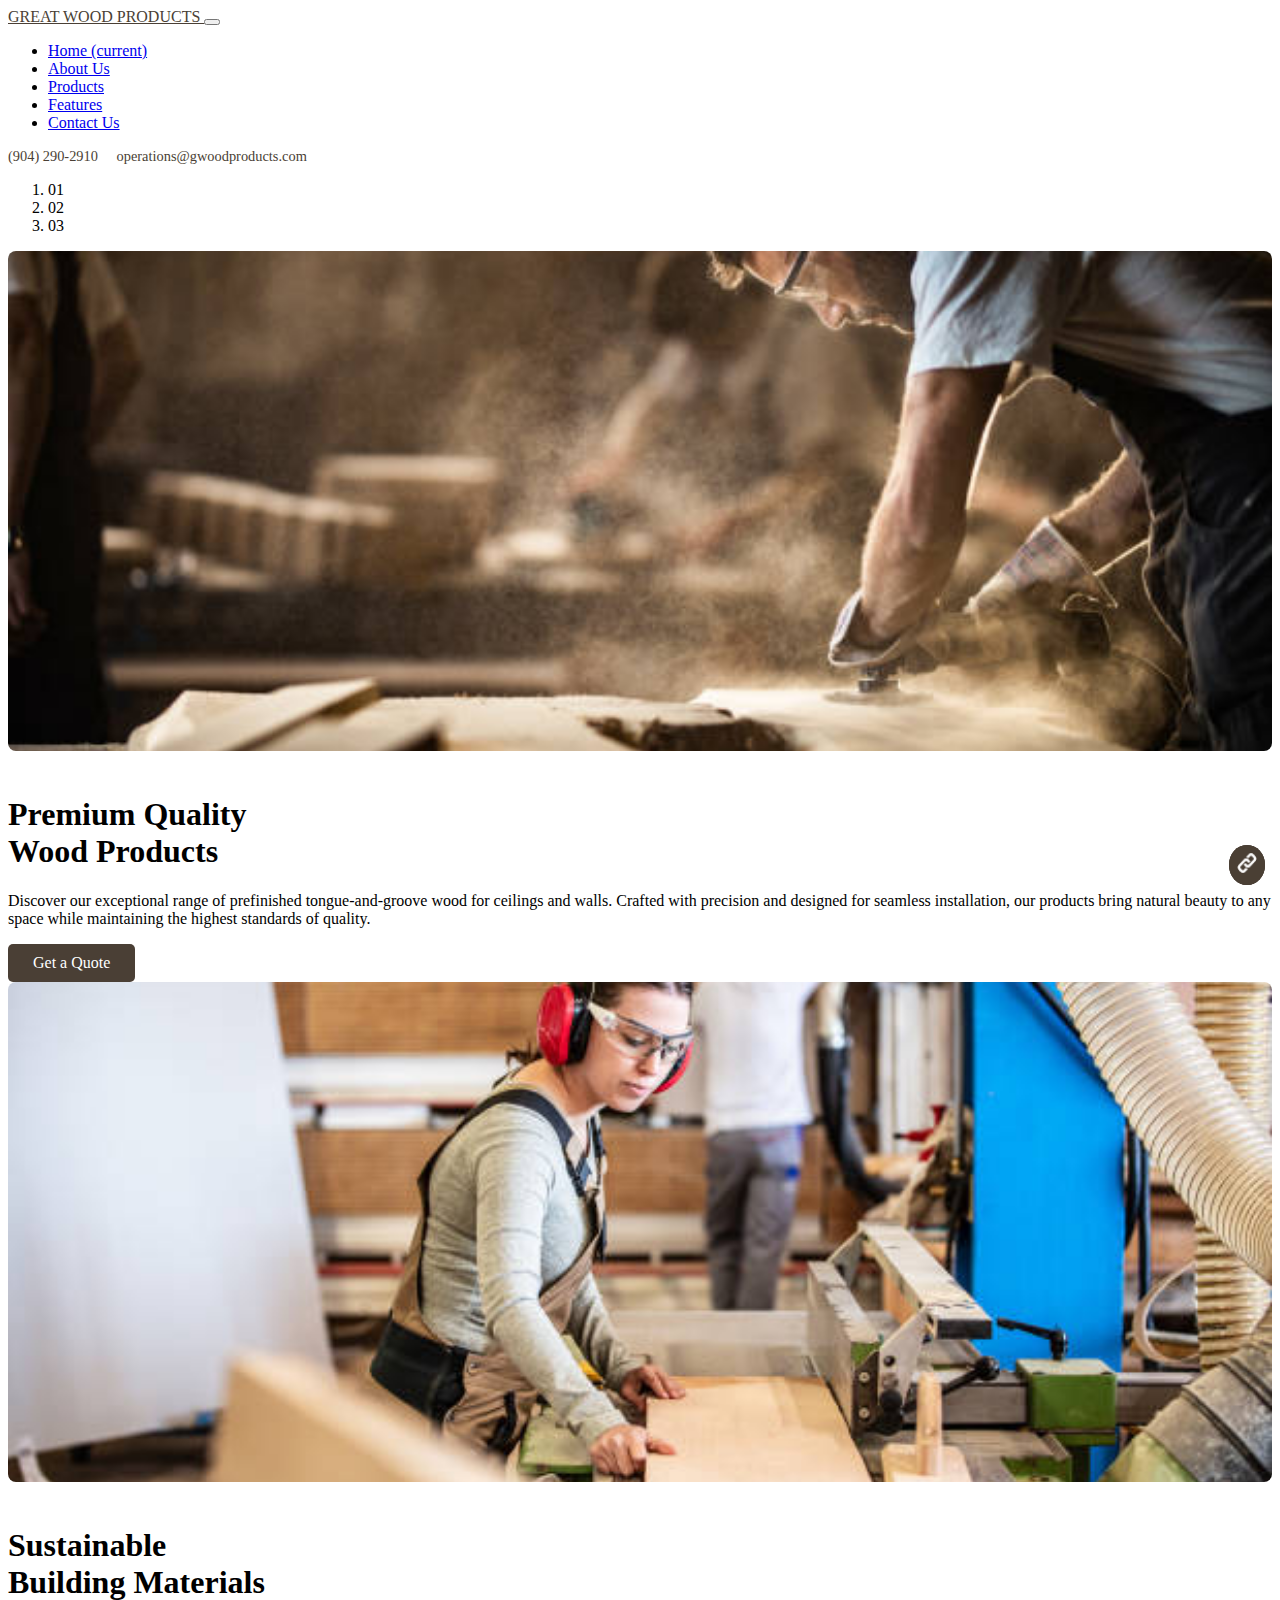
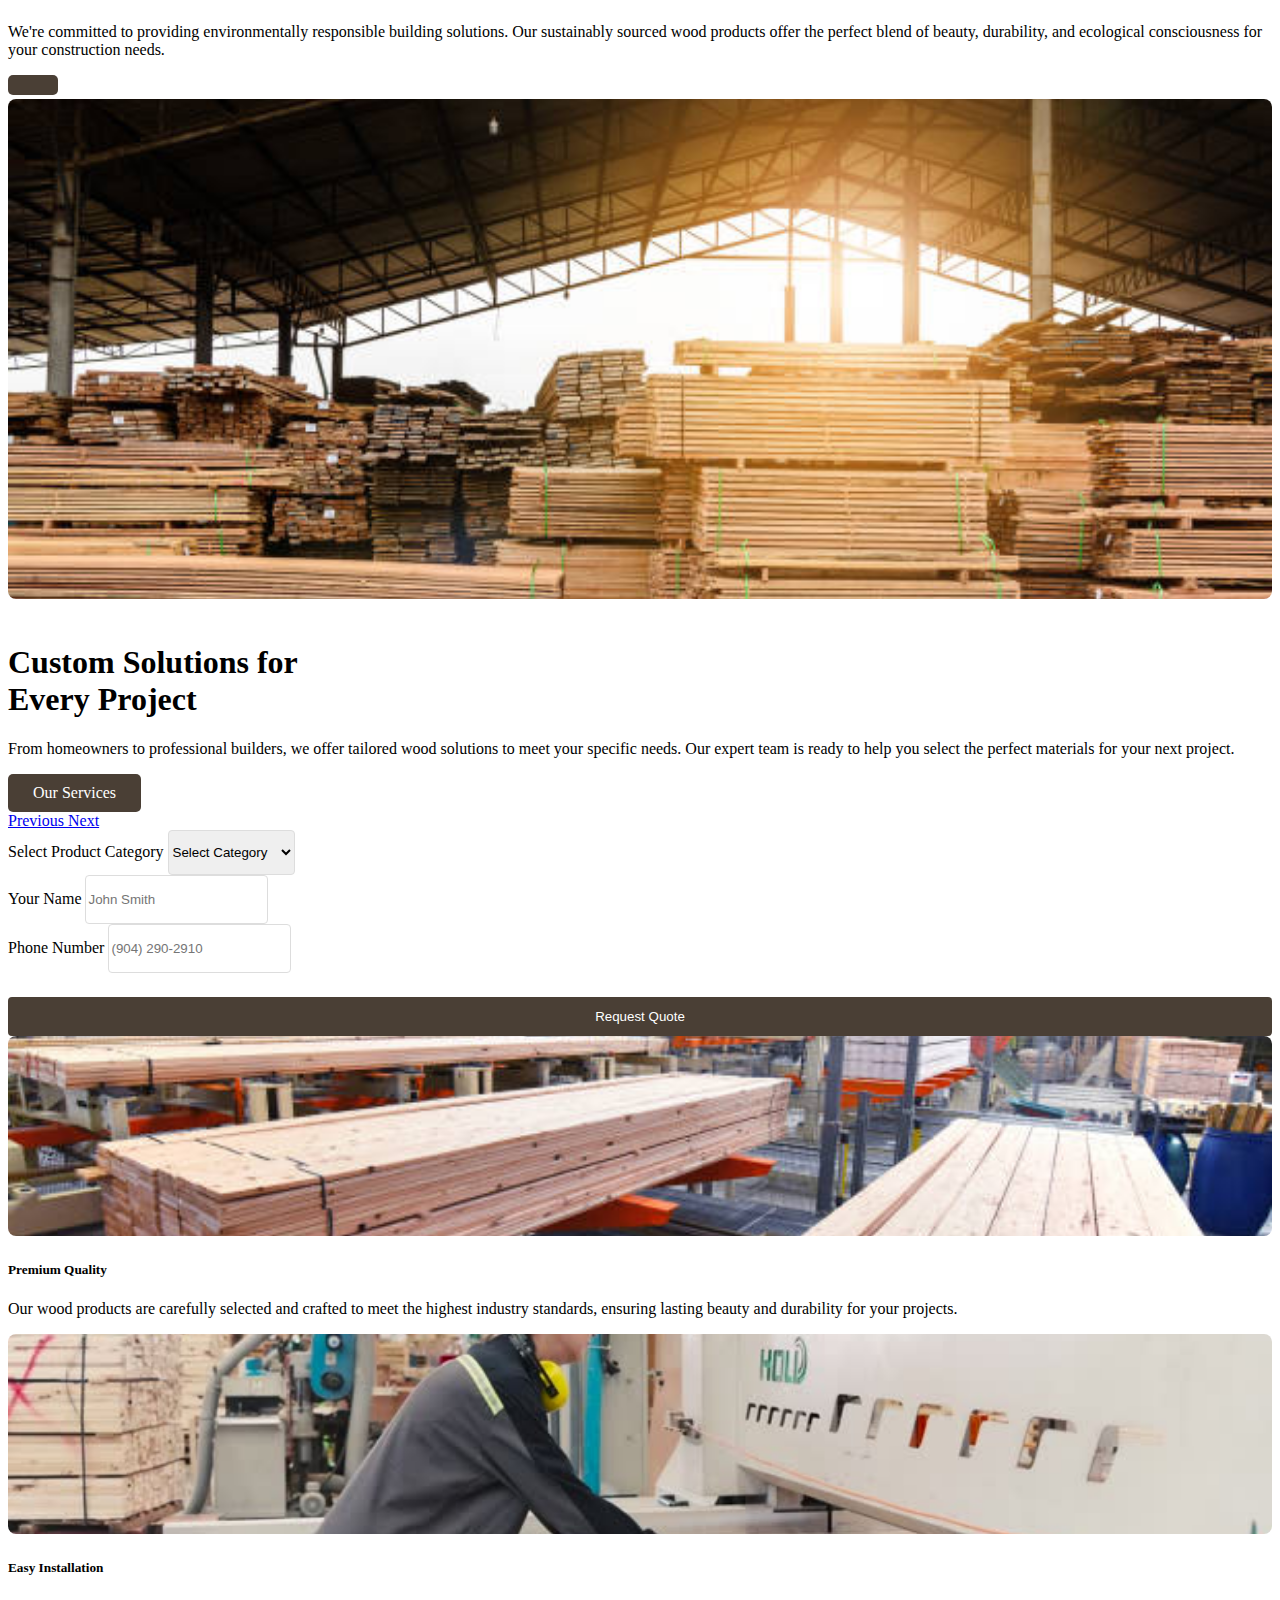
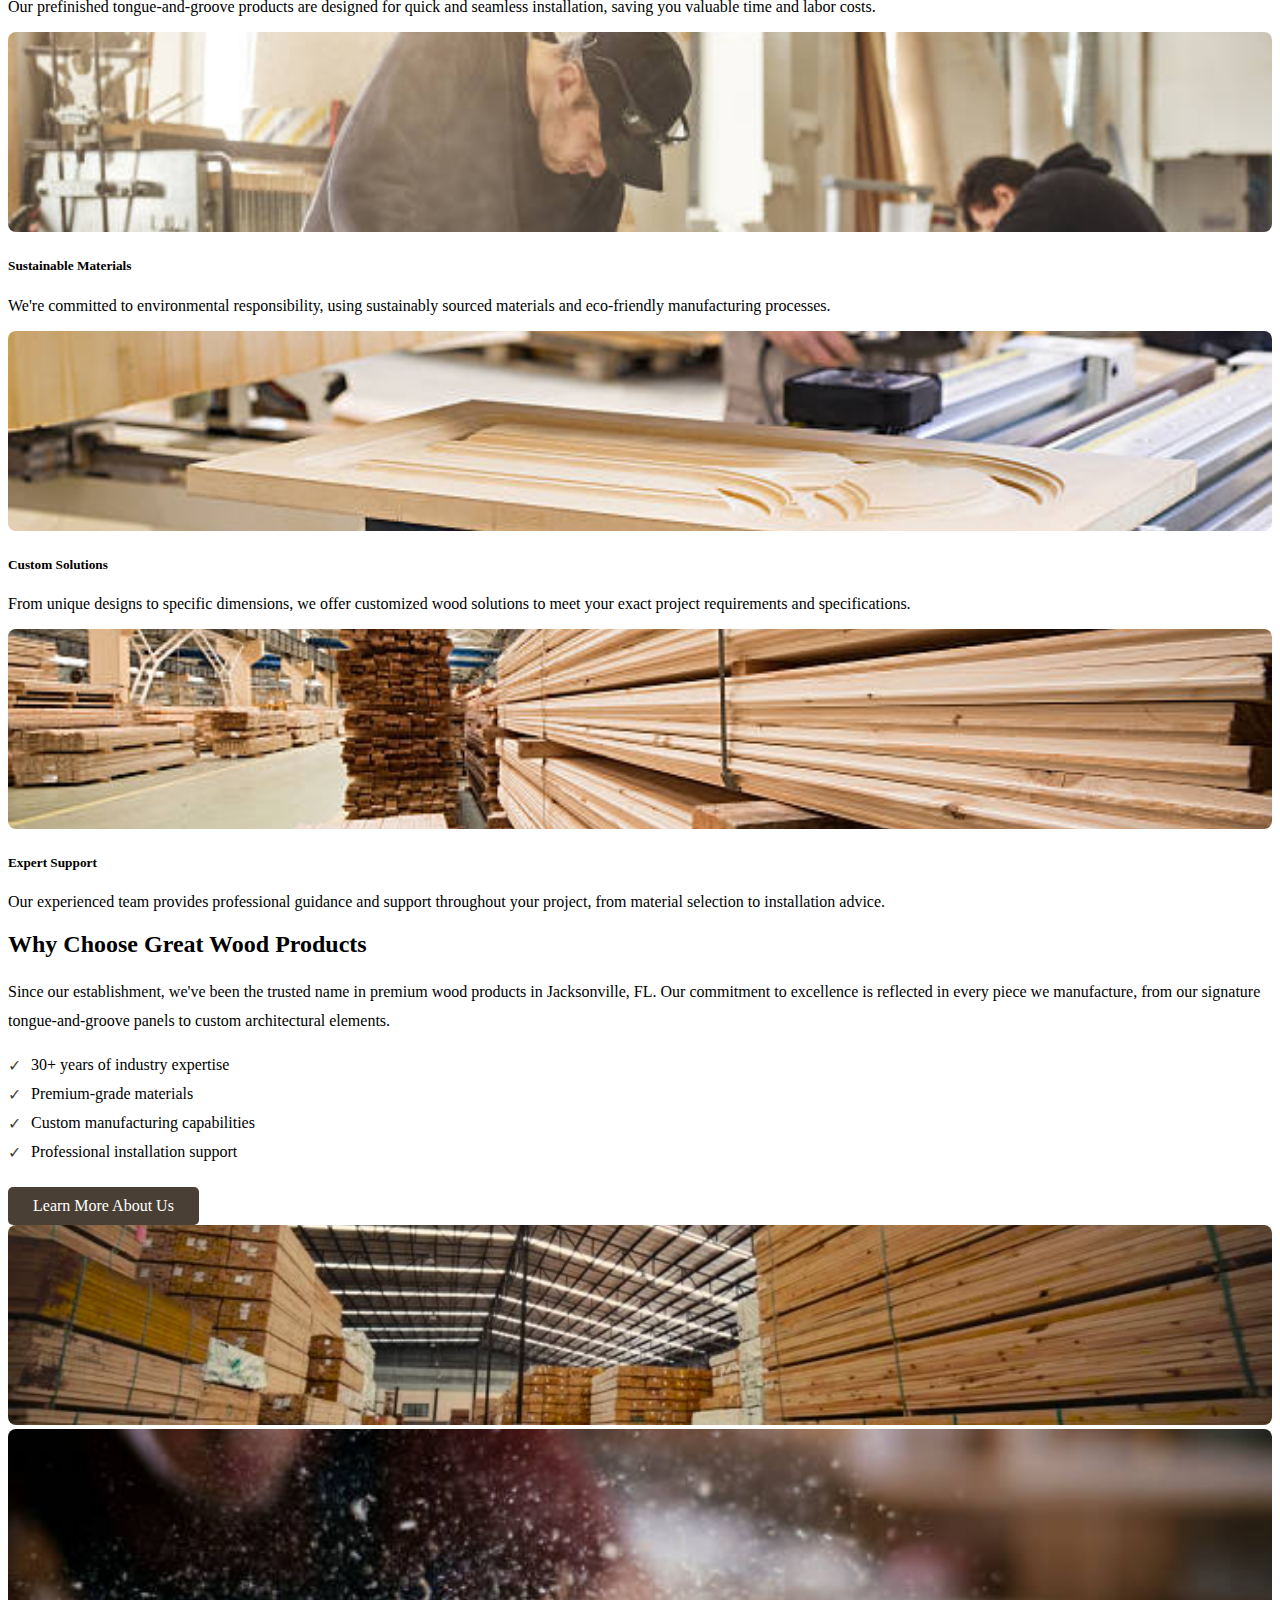
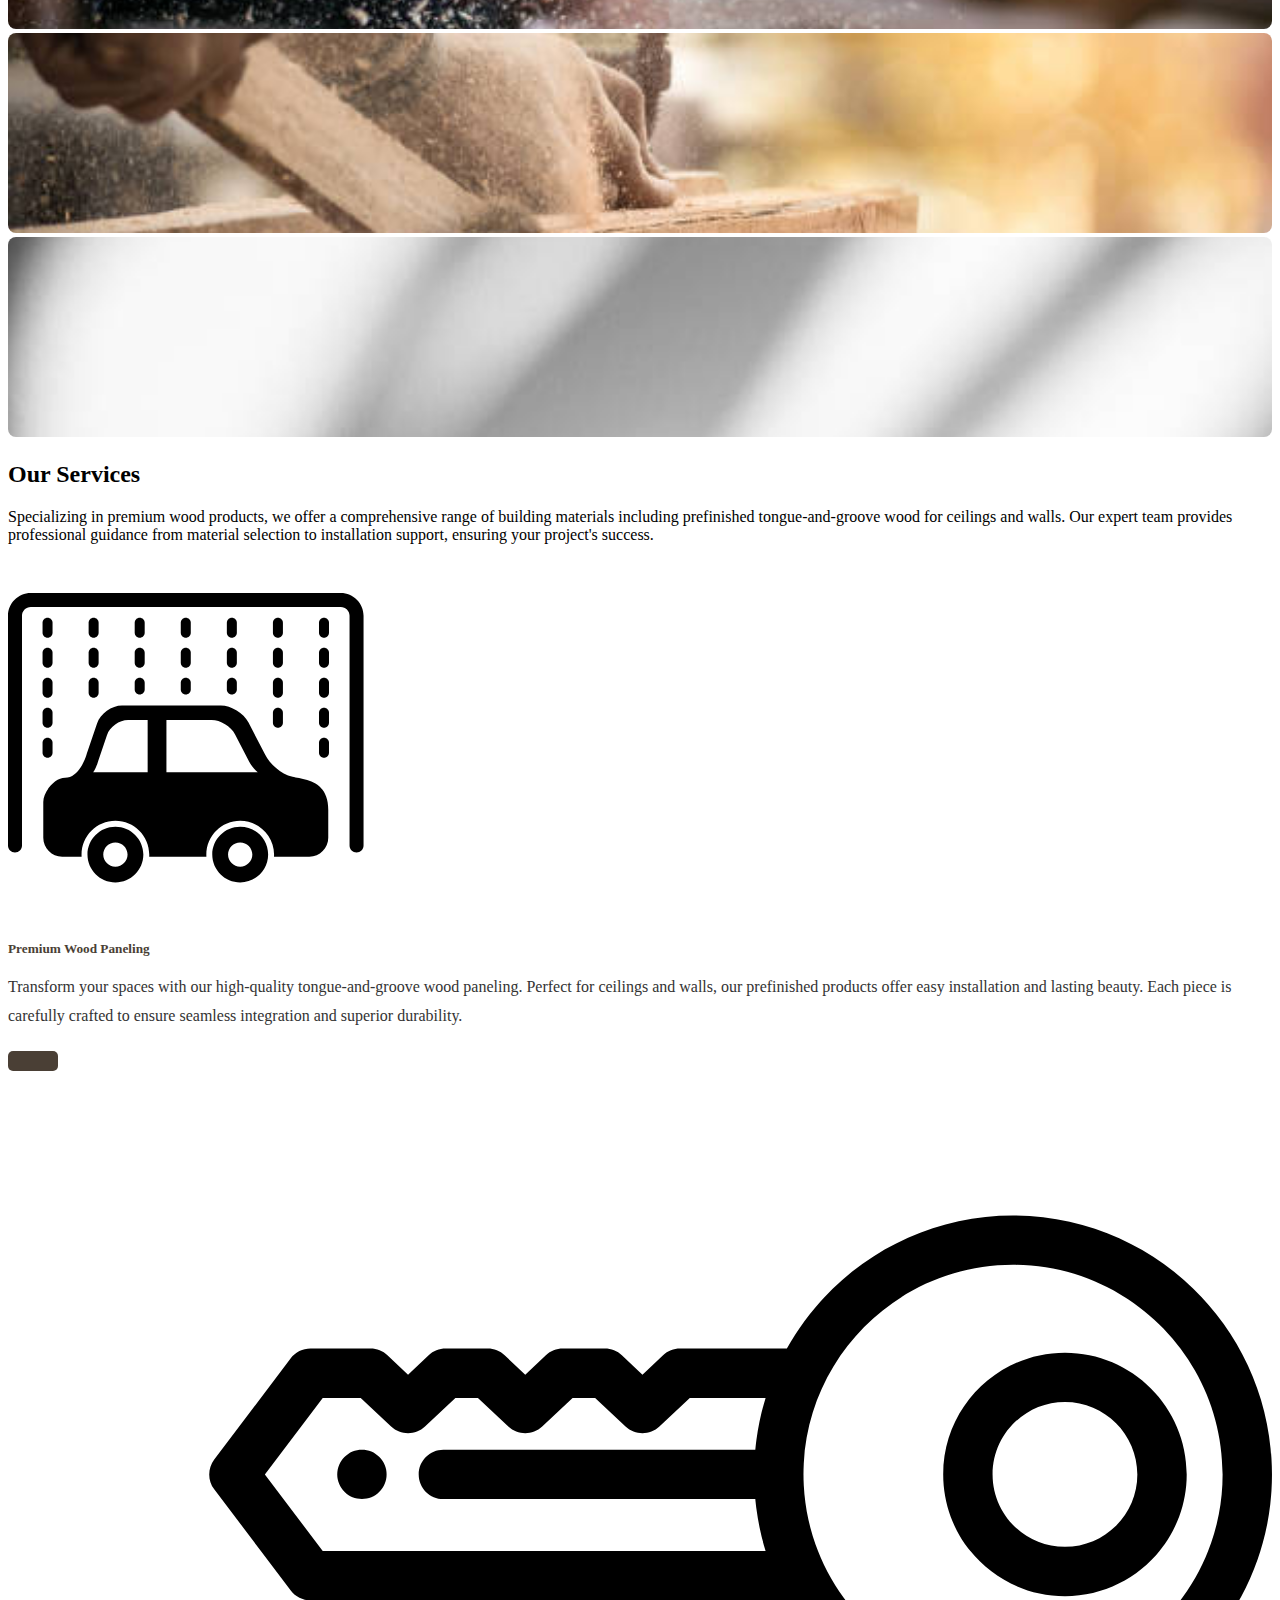
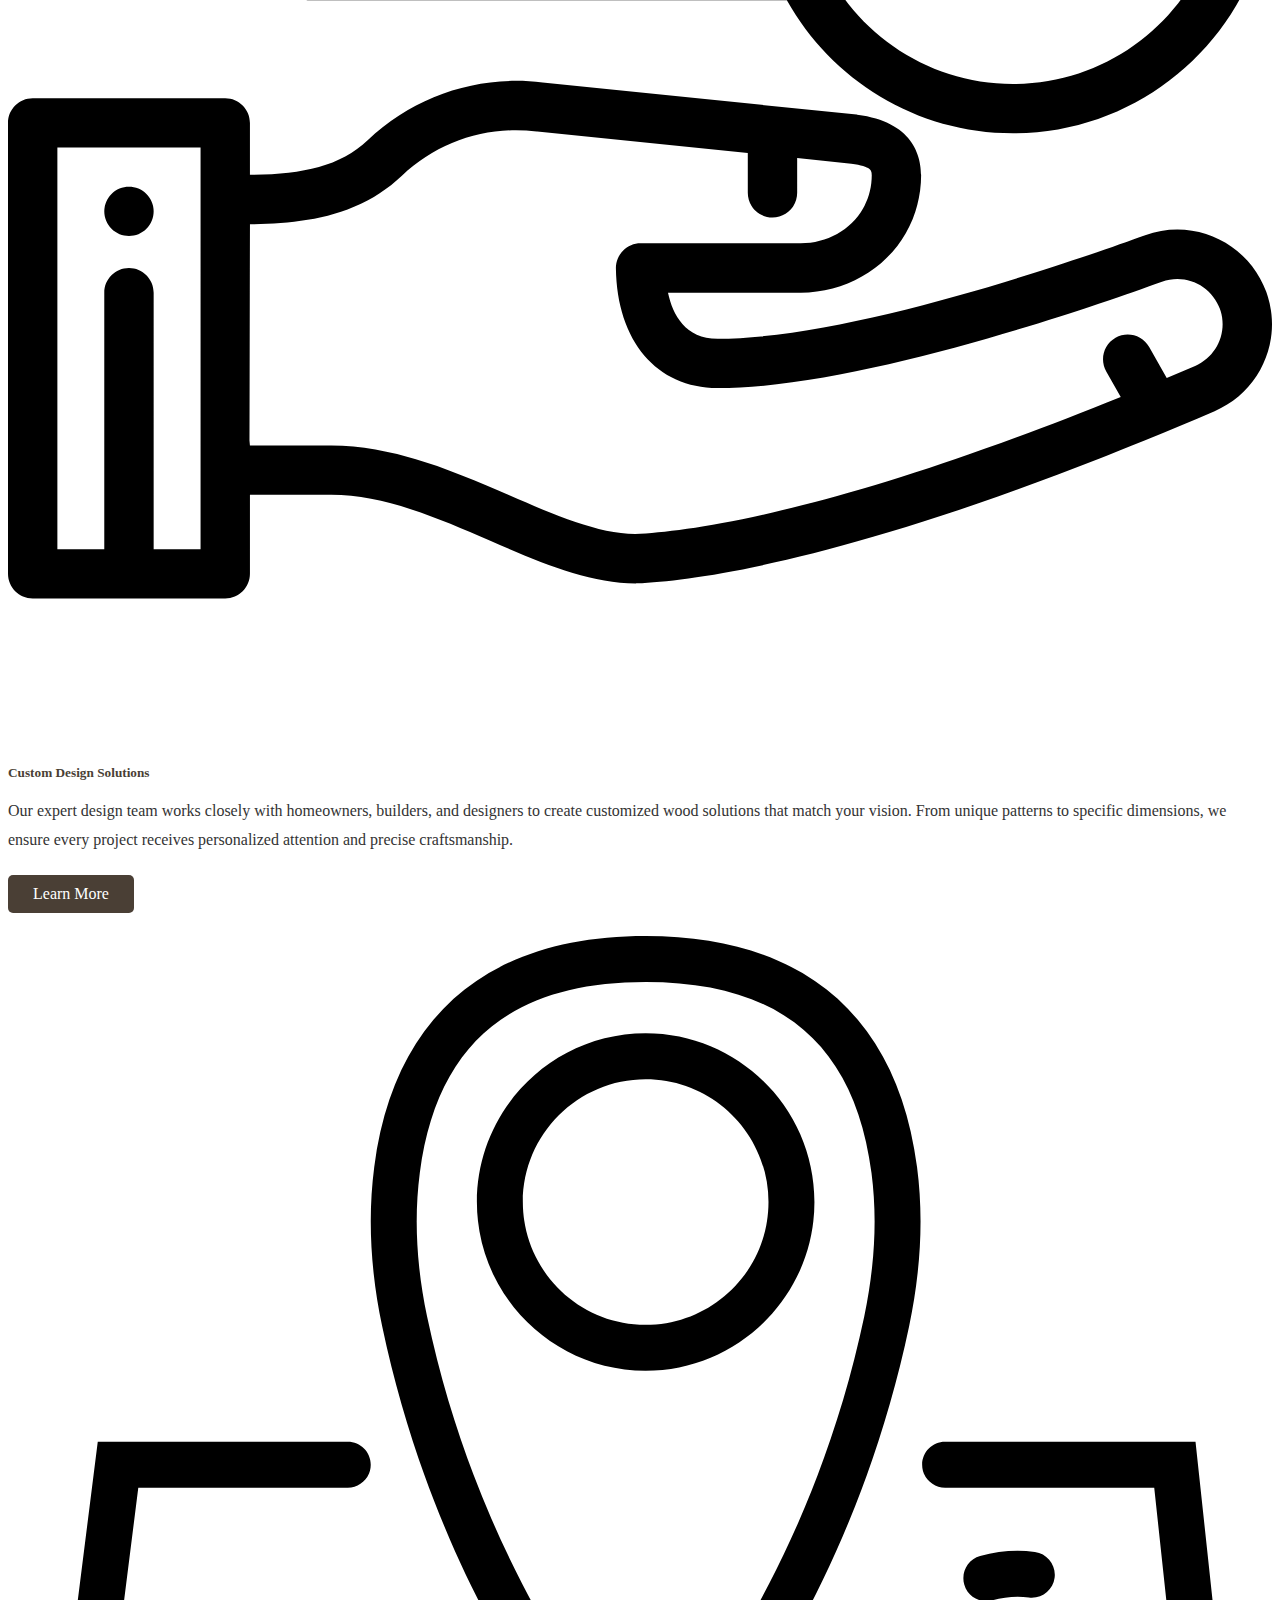
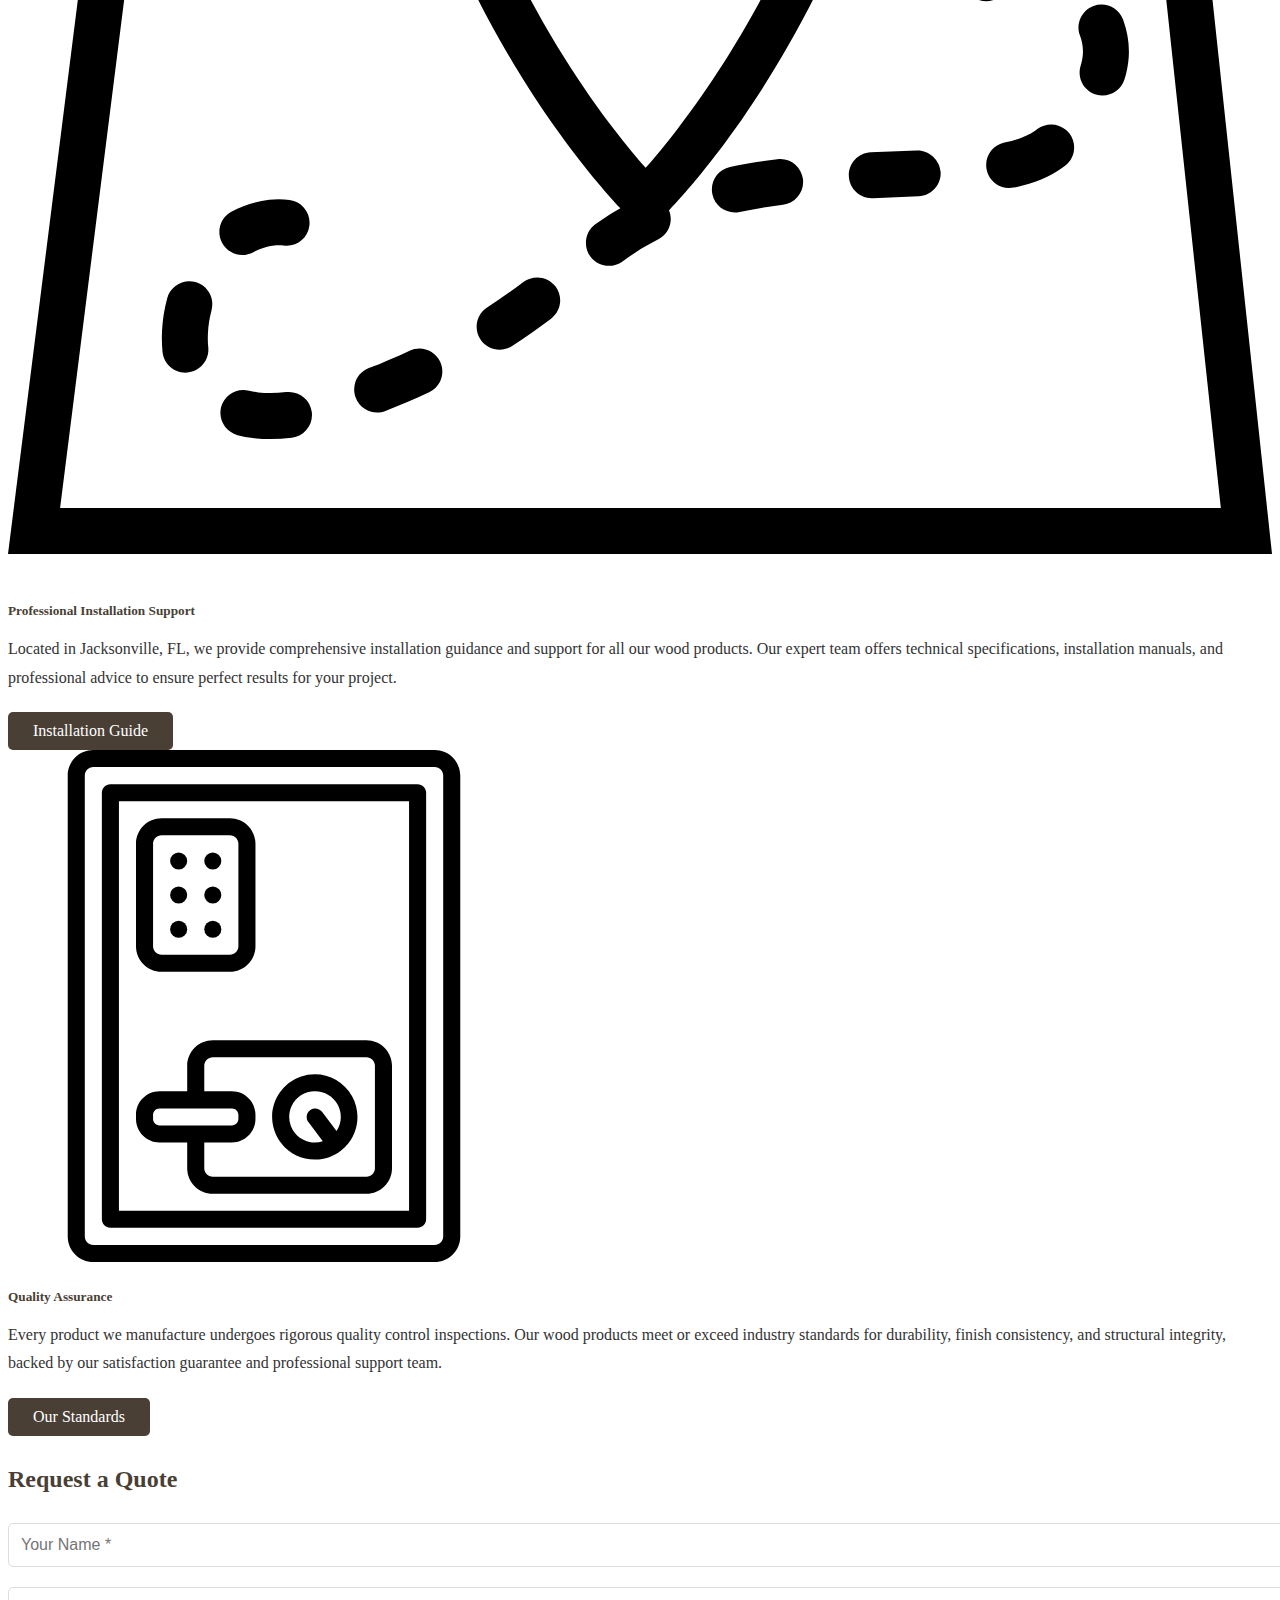
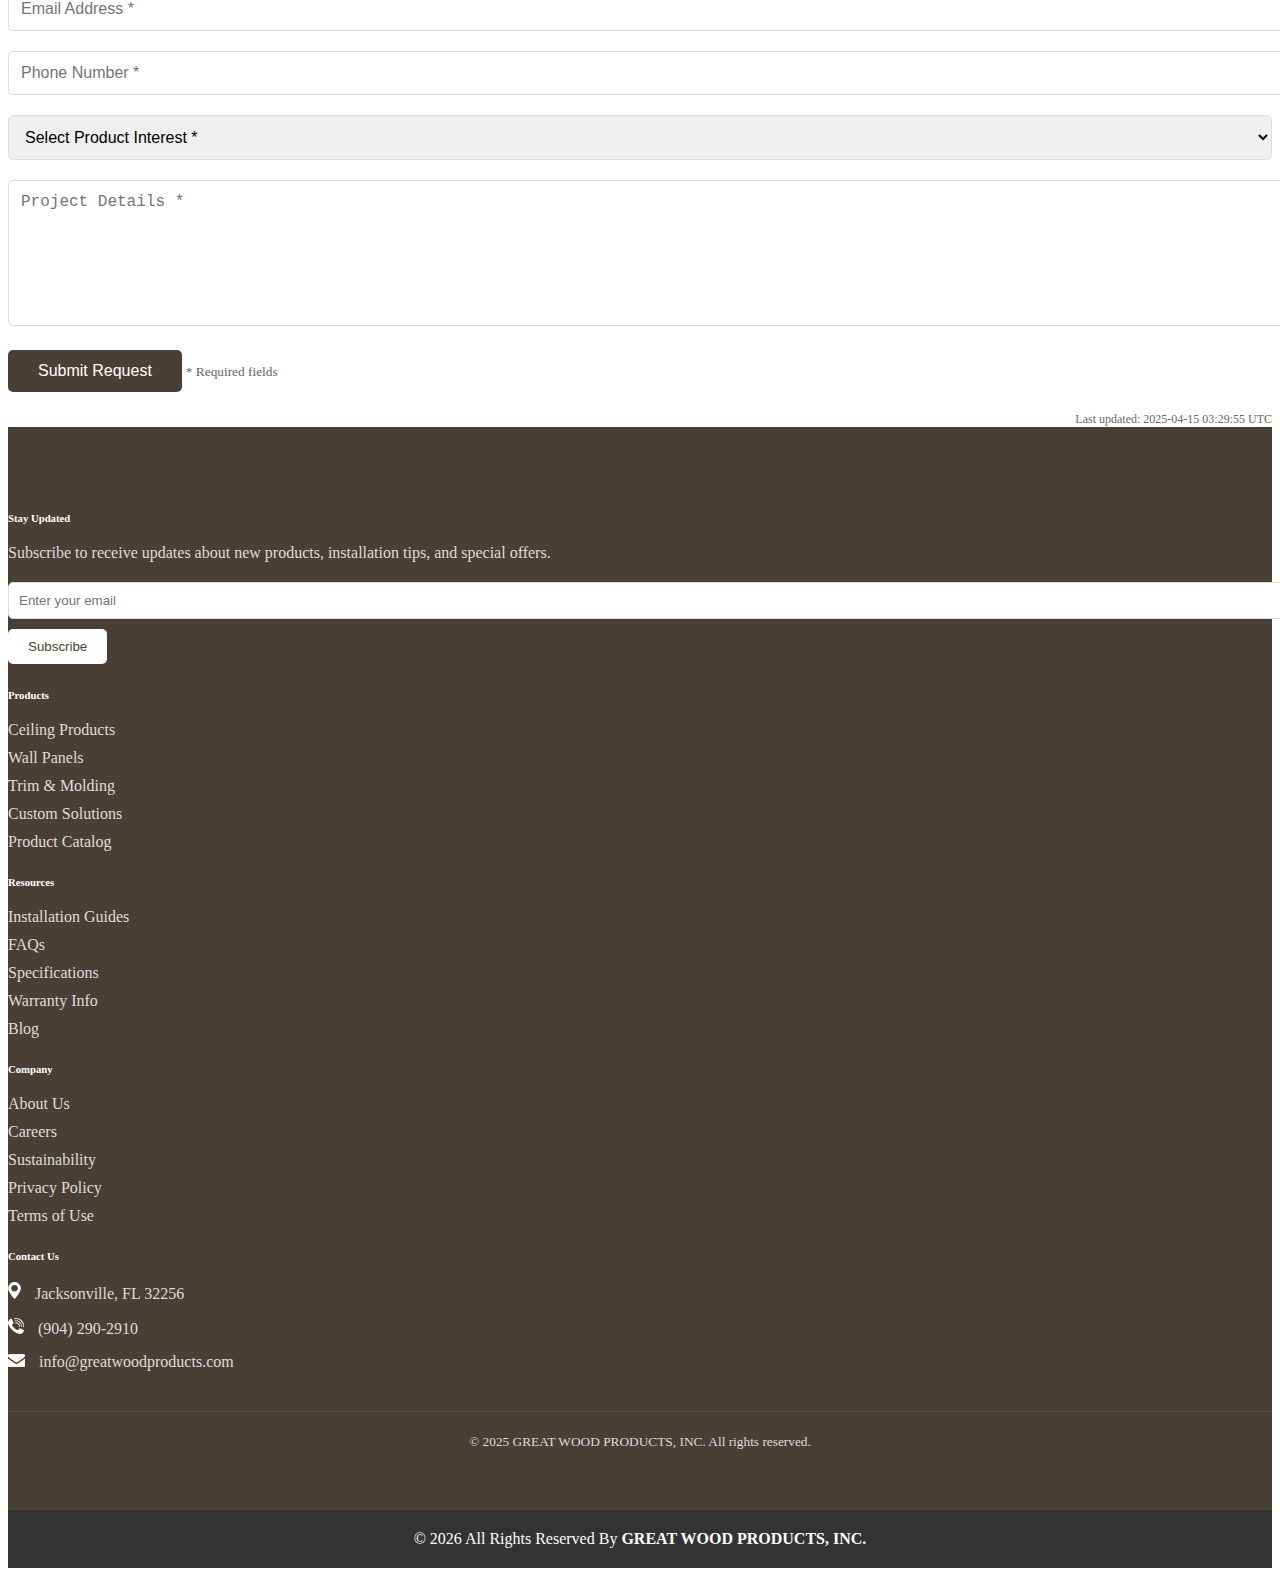
==== index.html @ a01737b4 "Add files via upload" ====
<!DOCTYPE html>
<html>

<head>
  <!-- Basic -->
  <meta charset="utf-8" />
  <meta http-equiv="X-UA-Compatible" content="IE=edge" />
  <!-- Mobile Metas -->
  <meta name="viewport" content="width=device-width, initial-scale=1, shrink-to-fit=no" />
  <!-- Site Metas -->
  <meta name="keywords" content="" />
  <meta name="description" content="" />
  <meta name="author" content="" />

  <title>GREAT WOOD</title>



  <!-- bootstrap core css -->
  <link rel="stylesheet" type="text/css" href="css/bootstrap.css" />

  <!-- fonts style -->
  <link href="https://fonts.googleapis.com/css?family=Raleway:400,700|Roboto:400,700&display=swap" rel="stylesheet">

  <!-- Custom styles for this template -->
  <link href="css/style.css" rel="stylesheet" />
  <!-- responsive style -->
  <link href="css/responsive.css" rel="stylesheet" />
</head>

<body>
  <div class="hero_area">
<!-- header section starts -->
<header class="header_section">
  <div class="container-fluid">
    <nav class="navbar navbar-expand-lg custom_nav-container">
      <a class="navbar-brand" href="index.html" style="color: #4a3f35;">
        <span>
          GREAT WOOD PRODUCTS
        </span>
      </a>
      <button class="navbar-toggler" type="button" data-toggle="collapse" data-target="#navbarSupportedContent" aria-controls="navbarSupportedContent" aria-expanded="false" aria-label="Toggle navigation">
        <span class="navbar-toggler-icon"></span>
      </button>

      <div class="collapse navbar-collapse ml-auto" id="navbarSupportedContent">
        <div class="d-flex ml-auto flex-column flex-lg-row align-items-center">
          <ul class="navbar-nav">
            <li class="nav-item active">
              <a class="nav-link" href="index.html">Home <span class="sr-only">(current)</span></a>
            </li>
            <li class="nav-item">
              <a class="nav-link" href="about.html">About Us</a>
            </li>
            <li class="nav-item">
              <a class="nav-link" href="products.html">Products</a>
            </li>
            <li class="nav-item">
              <a class="nav-link" href="feature.html">Features</a>
            </li>
            
            <li class="nav-item">
              <a class="nav-link" href="contact.html">Contact Us</a>
            </li>
          </ul>
          <div class="contact-info ml-0 ml-lg-4 mb-3 mb-lg-0" style="font-size: 0.9rem; color: #4a3f35;">
            <a href="tel:9042902910" style="text-decoration: none; color: inherit; margin-right: 15px;">
              <i class="fa fa-phone"></i> (904) 290-2910
            </a>
            <a href="mailto:operations@gwoodproducts.com" style="text-decoration: none; color: inherit;">
              <i class="fa fa-envelope"></i> operations@gwoodproducts.com
            </a>
          </div>
        </div>
      </div>
    </nav>
  </div>
</header>
<!-- end header section -->
<!-- slider section -->
<section class="slider_section">
  <div id="carouselExampleIndicators" class="carousel slide" data-ride="carousel">
    <ol class="carousel-indicators">
      <li data-target="#carouselExampleIndicators" data-slide-to="0" class="active">01</li>
      <li data-target="#carouselExampleIndicators" data-slide-to="1">02</li>
      <li data-target="#carouselExampleIndicators" data-slide-to="2">03</li>
    </ol>
    <div class="carousel-inner">
      <div class="carousel-item active">
        <div class="container">
          <div class="detail-box">
            <img src="images/1.jpg" alt="Premium Wood Products" style="width: 100%; height: 500px; object-fit: cover; border-radius: 8px; margin-bottom: 20px;">
            <h1>
              Premium Quality <br>
              Wood Products
            </h1>
            <p>
              Discover our exceptional range of prefinished tongue-and-groove wood for ceilings and walls. 
              Crafted with precision and designed for seamless installation, our products bring natural beauty 
              to any space while maintaining the highest standards of quality.
            </p>
            <div>
              <a href="contact.html" style="display: inline-block; padding: 10px 25px; background-color: #4a3f35; color: white; text-decoration: none; border-radius: 5px;">
                Get a Quote
              </a>
            </div>
          </div>
        </div>
      </div>
      <div class="carousel-item">
        <div class="container">
          <div class="detail-box">
            <img src="images/2.jpg" alt="Sustainable Building Materials" style="width: 100%; height: 500px; object-fit: cover; border-radius: 8px; margin-bottom: 20px;">
            <h1>
              Sustainable <br>
              Building Materials
            </h1>
            <p>
              We're committed to providing environmentally responsible building solutions. Our sustainably sourced 
              wood products offer the perfect blend of beauty, durability, and ecological consciousness for your 
              construction needs.
            </p>
            <div>
              <a href="products.html" style="display: inline-block; padding: 10px 25px; background-color: #4a3f35; color: white; text-decoration: none; border-radius: 5px;">
               
              </a>
            </div>
          </div>
        </div>
      </div>
      <div class="carousel-item">
        <div class="container">
          <div class="detail-box">
            <img src="images/3.jpg" alt="Custom Solutions" style="width: 100%; height: 500px; object-fit: cover; border-radius: 8px; margin-bottom: 20px;">
            <h1>
              Custom Solutions for <br>
              Every Project
            </h1>
            <p>
              From homeowners to professional builders, we offer tailored wood solutions to meet your specific needs. 
              Our expert team is ready to help you select the perfect materials for your next project.
            </p>
            <div>
              <a href="feature.html" style="display: inline-block; padding: 10px 25px; background-color: #4a3f35; color: white; text-decoration: none; border-radius: 5px;">
                Our Services
              </a>
            </div>
          </div>
        </div>
      </div>
    </div>
    <a class="carousel-control-prev" href="#carouselExampleIndicators" role="button" data-slide="prev">
      <span class="sr-only">Previous</span>
    </a>
    <a class="carousel-control-next" href="#carouselExampleIndicators" role="button" data-slide="next">
      <span class="sr-only">Next</span>
    </a>
  </div>
</section>
<!-- end slider section -->
  </div>

 <!-- product inquiry section -->
<section class="find_section">
  <div class="container">
    <form action="">
      <div class="form-row">
        <div class="col-lg-3">
          <label for="productType">Select Product Category</label>
          <select name="productType" id="productType" class="form-control" style="height: 45px; border: 1px solid #ddd; border-radius: 4px;">
            <option value="">Select Category</option>
            <option value="tongue-groove">Tongue & Groove</option>
            <option value="ceiling">Ceiling Products</option>
            <option value="wall-panels">Wall Panels</option>
            <option value="trim">Trim & Molding</option>
            <option value="custom">Custom Solutions</option>
          </select>
        </div>
        <div class="col-lg-3">
          <label for="customerName">Your Name</label>
          <input 
            type="text" 
            class="form-control" 
            placeholder="John Smith" 
            id="customerName"
            style="height: 45px; border: 1px solid #ddd; border-radius: 4px;"
          >
        </div>

        <div class="col-lg-3">
          <label for="customerPhone">Phone Number</label>
          <input 
            type="tel" 
            class="form-control" 
            placeholder="(904) 290-2910" 
            id="customerPhone"
            pattern="[0-9]{3}[0-9]{3}[0-9]{4}"
            style="height: 45px; border: 1px solid #ddd; border-radius: 4px;"
          >
        </div>
        <div class="col-lg-3">
          <div class="btn-container">
            <button 
              type="submit" 
              style="
                background-color: #4a3f35; 
                color: white; 
                border: none; 
                padding: 12px 25px; 
                border-radius: 4px; 
                width: 100%; 
                margin-top: 24px;
                cursor: pointer;
                transition: background-color 0.3s ease;
              "
              onmouseover="this.style.backgroundColor='#635347'"
              onmouseout="this.style.backgroundColor='#4a3f35'"
            >
              Request Quote
            </button>
          </div>
        </div>
      </div>
    </form>
  </div>
</section>
<!-- end product inquiry section -->

<!-- feature section -->
<section class="feature_section layout_padding2">
  <div class="container">
    <div class="row">
      <div class="col-md-4">
        <div class="box">
          <div class="img-box">
            <img src="images/4.jpg" alt="Premium Quality Wood" style="width: 100%; height: 200px; object-fit: cover; border-radius: 8px;">
          </div>
          <div class="detail-box">
            <h5>
              Premium Quality
            </h5>
            <p>
              Our wood products are carefully selected and crafted to meet the highest industry standards, 
              ensuring lasting beauty and durability for your projects.
            </p>
          </div>
        </div>
      </div>
      <div class="col-md-4">
        <div class="box">
          <div class="img-box">
            <img src="images/25.jpg" alt="Easy Installation" style="width: 100%; height: 200px; object-fit: cover; border-radius: 8px;">
          </div>
          <div class="detail-box">
            <h5>
              Easy Installation
            </h5>
            <p>
              Our prefinished tongue-and-groove products are designed for quick and seamless installation, 
              saving you valuable time and labor costs.
            </p>
          </div>
        </div>
      </div>
      <div class="col-md-4">
        <div class="box">
          <div class="img-box">
            <img src="images/6.jpg" alt="Sustainable Materials" style="width: 100%; height: 200px; object-fit: cover; border-radius: 8px;">
          </div>
          <div class="detail-box">
            <h5>
              Sustainable Materials
            </h5>
            <p>
              We're committed to environmental responsibility, using sustainably sourced materials 
              and eco-friendly manufacturing processes.
            </p>
          </div>
        </div>
      </div>
    </div>
    <div class="row mt-5">
      <div class="col-md-6">
        <div class="box">
          <div class="img-box">
            <img src="images/7.jpg" alt="Custom Solutions" style="width: 100%; height: 200px; object-fit: cover; border-radius: 8px;">
          </div>
          <div class="detail-box">
            <h5>
              Custom Solutions
            </h5>
            <p>
              From unique designs to specific dimensions, we offer customized wood solutions to 
              meet your exact project requirements and specifications.
            </p>
          </div>
        </div>
      </div>
      <div class="col-md-6">
        <div class="box">
          <div class="img-box">
            <img src="images/8.jpg" alt="Expert Support" style="width: 100%; height: 200px; object-fit: cover; border-radius: 8px;">
          </div>
          <div class="detail-box">
            <h5>
              Expert Support
            </h5>
            <p>
              Our experienced team provides professional guidance and support throughout your project, 
              from material selection to installation advice.
            </p>
          </div>
        </div>
      </div>
    </div>
  </div>
</section>
<!-- end feature section -->

<!-- why section -->
<section class="why_section layout_padding">
  <div class="container">
    <div class="row">
      <div class="col-md-6">
        <div class="detail-box">
          <div class="heading_container">
            <h2>
              Why Choose Great Wood Products
            </h2>
          </div>

          <p style="line-height: 1.8; margin-bottom: 20px;">
            Since our establishment, we've been the trusted name in premium wood products in Jacksonville, FL. 
            Our commitment to excellence is reflected in every piece we manufacture, from our signature 
            tongue-and-groove panels to custom architectural elements.
          </p>
          <ul style="list-style: none; padding-left: 0; margin-bottom: 25px;">
            <li style="margin-bottom: 10px; display: flex; align-items: center;">
              <span style="color: #4a3f35; margin-right: 10px;">✓</span> 30+ years of industry expertise
            </li>
            <li style="margin-bottom: 10px; display: flex; align-items: center;">
              <span style="color: #4a3f35; margin-right: 10px;">✓</span> Premium-grade materials
            </li>
            <li style="margin-bottom: 10px; display: flex; align-items: center;">
              <span style="color: #4a3f35; margin-right: 10px;">✓</span> Custom manufacturing capabilities
            </li>
            <li style="margin-bottom: 10px; display: flex; align-items: center;">
              <span style="color: #4a3f35; margin-right: 10px;">✓</span> Professional installation support
            </li>
          </ul>
          <div>
            <a href="about.html" style="display: inline-block; padding: 10px 25px; background-color: #4a3f35; color: white; text-decoration: none; border-radius: 5px; transition: background-color 0.3s ease;">
              Learn More About Us
            </a>
          </div>
        </div>
      </div>
      <div class="col-md-6">
        <div class="img-container">
          <div class="row">
            <div class="col-sm-6">
              <div class="img-box">
                <img src="images/9.jpg" alt="Premium Ceiling Panels" style="width: 100%; height: 200px; object-fit: cover; border-radius: 8px;">
                <a href="products.html#ceiling" style="position: absolute; bottom: 15px; right: 15px; background: rgba(74, 63, 53, 0.8); padding: 8px; border-radius: 50%;">
                  <img src="images/link.png" alt="View Ceiling Products" style="width: 20px; height: 20px;">
                </a>
              </div>
            </div>
            <div class="col-sm-6">
              <div class="img-box">
                <img src="images/10.jpg" alt="Wall Paneling Solutions" style="width: 100%; height: 200px; object-fit: cover; border-radius: 8px;">
                <a href="products.html#walls" style="position: absolute; bottom: 15px; right: 15px; background: rgba(74, 63, 53, 0.8); padding: 8px; border-radius: 50%;">
                  <img src="images/link.png" alt="View Wall Products" style="width: 20px; height: 20px;">
                </a>
              </div>
            </div>
            <div class="col-sm-6">
              <div class="img-box">
                <img src="images/11.jpg" alt="Custom Trim Work" style="width: 100%; height: 200px; object-fit: cover; border-radius: 8px;">
                <a href="products.html#trim" style="position: absolute; bottom: 15px; right: 15px; background: rgba(74, 63, 53, 0.8); padding: 8px; border-radius: 50%;">
                  <img src="images/link.png" alt="View Trim Solutions" style="width: 20px; height: 20px;">
                </a>
              </div>
            </div>
            <div class="col-sm-6">
              <div class="img-box">
                <img src="images/12.jpg" alt="Installation Projects" style="width: 100%; height: 200px; object-fit: cover; border-radius: 8px;">
                <a href="projects.html" style="position: absolute; bottom: 15px; right: 15px; background: rgba(74, 63, 53, 0.8); padding: 8px; border-radius: 50%;">
                  <img src="images/link.png" alt="View Projects" style="width: 20px; height: 20px;">
                </a>
              </div>
            </div>
          </div>
        </div>
      </div>
    </div>
  </div>
</section>
<!-- end why section -->

 <!-- service section -->
<section class="service_section layout_padding-bottom">
  <div class="container">
    <div class="heading_container">
      <h2>
        Our Services
      </h2>
    </div>
    <p>
      Specializing in premium wood products, we offer a comprehensive range of building materials 
      including prefinished tongue-and-groove wood for ceilings and walls. Our expert team provides 
      professional guidance from material selection to installation support, ensuring your project's success.
    </p>

      <div class="box">
        <div class="img-box">
          <svg version="1.1" id="Capa_1" xmlns="http://www.w3.org/2000/svg" xmlns:xlink="http://www.w3.org/1999/xlink" x="0px" y="0px" width="355.555px" height="355.555px" viewBox="0 0 355.555 355.555" style="enable-background:new 0 0 355.555 355.555;" xml:space="preserve">
            <g>
              <g>
                <path d="M107.412,266.641c-15.434,0-27.941,12.502-27.941,27.938s12.508,27.938,27.941,27.938
                   c15.438,0,27.942-12.502,27.942-27.938S122.85,266.641,107.412,266.641z M107.412,306.724c-6.71,0-12.146-5.437-12.146-12.146
                   c0-6.713,5.436-12.146,12.146-12.146c6.709,0,12.149,5.434,12.149,12.146C119.561,301.287,114.121,306.724,107.412,306.724z" />
                <path d="M232.203,266.641c-15.432,0-27.939,12.502-27.939,27.938s12.508,27.938,27.939,27.938
                   c15.439,0,27.943-12.502,27.943-27.938S247.643,266.641,232.203,266.641z M232.203,306.724c-6.709,0-12.145-5.437-12.145-12.146
                   c0-6.713,5.436-12.146,12.145-12.146c6.711,0,12.15,5.434,12.15,12.146C244.354,301.287,238.914,306.724,232.203,306.724z" />
                <path d="M284.574,216.828c-12.17-3.164-22.572-12.893-27.352-22.123l-16.838-32.348c-4.779-9.228-17.191-16.779-27.585-16.779
                   h-98.77c-10.393,0-21.631,8.051-24.974,17.891l-10.313,30.354c-1.016,4.014-7.703,24.037-21.657,24.037
                   c-10.393,0-21.803,13.694-21.803,24.086v35.902c0,10.393,8.502,18.896,18.896,18.896h19.44c-0.046-0.717-0.076-1.438-0.076-2.166
                   c0-18.674,15.192-33.864,33.867-33.864c18.676,0,33.87,15.19,33.87,33.864c0,0.728-0.031,1.449-0.077,2.166h57.208
                   c-0.045-0.717-0.076-1.438-0.076-2.166c0-18.674,15.193-33.864,33.867-33.864c18.676,0,33.871,15.19,33.871,33.864
                   c0,0.728-0.031,1.449-0.078,2.166h35.377c10.395,0,18.896-8.504,18.896-18.896v-28.16
                   C320.27,219.453,294.676,219.453,284.574,216.828z M139.654,212.318H85.169c2.99-4.656,4.616-9.729,5.046-11.424l8.725-25.679
                   c2.827-8.324,12.335-15.135,21.127-15.135h19.588L139.654,212.318L139.654,212.318z M158.436,212.318v-52.238h45.187
                   c8.792,0,19.292,6.388,23.336,14.194l14.244,27.368c1.902,3.674,4.869,7.436,8.541,10.674h-91.308V212.318z" />
                <path d="M332.77,33.039H22.784C10.221,33.039,0,43.26,0,55.823v229.692c0,3.86,3.141,7,7,7c3.86,0,7-3.14,7-7V55.823
                   c0-4.844,3.94-8.784,8.784-8.784H332.77c4.844,0,8.785,3.94,8.785,8.784v229.692c0,3.86,3.141,7,7,7c3.857,0,7-3.14,7-7V55.823
                   C355.555,43.26,345.334,33.039,332.77,33.039z" />
                <path d="M264.926,102.794c0,2.762,2.236,5,5,5c2.762,0,5-2.238,5-5v-10c0-2.761-2.238-5-5-5c-2.764,0-5,2.239-5,5V102.794z" />
                <path d="M264.926,132.794c0,2.762,2.236,5,5,5c2.762,0,5-2.238,5-5v-10c0-2.761-2.238-5-5-5c-2.764,0-5,2.239-5,5V132.794z" />
                <path d="M269.926,77.794c2.762,0,5-2.238,5-5v-10c0-2.761-2.238-5-5-5c-2.764,0-5,2.239-5,5v10
                   C264.926,75.556,267.164,77.794,269.926,77.794z" />
                <path d="M264.926,162.794c0,2.762,2.236,5,5,5c2.762,0,5-2.238,5-5v-10c0-2.761-2.238-5-5-5c-2.764,0-5,2.239-5,5V162.794z" />
                <path d="M316,177.794c-2.76,0-5,2.239-5,5v10c0,2.762,2.24,5,5,5c2.764,0,5-2.238,5-5v-10
                   C321,180.033,318.762,177.794,316,177.794z" />
                <path d="M316,87.794c-2.76,0-5,2.239-5,5v10c0,2.762,2.24,5,5,5c2.764,0,5-2.238,5-5v-10C321,90.033,318.762,87.794,316,87.794z" />
                <path d="M316,57.794c-2.76,0-5,2.239-5,5v10c0,2.762,2.24,5,5,5c2.764,0,5-2.238,5-5v-10C321,60.033,318.762,57.794,316,57.794z" />
                <path d="M316,147.794c-2.76,0-5,2.239-5,5v10c0,2.762,2.24,5,5,5c2.764,0,5-2.238,5-5v-10
                   C321,150.033,318.762,147.794,316,147.794z" />
                <path d="M316,117.794c-2.76,0-5,2.239-5,5v10c0,2.762,2.24,5,5,5c2.764,0,5-2.238,5-5v-10
                   C321,120.033,318.762,117.794,316,117.794z" />
                <path d="M85.629,77.794c2.761,0,5-2.238,5-5v-10c0-2.761-2.239-5-5-5c-2.763,0-5,2.239-5,5v10
                   C80.629,75.556,82.866,77.794,85.629,77.794z" />
                <path d="M80.629,102.794c0,2.762,2.237,5,5,5c2.761,0,5-2.238,5-5v-10c0-2.761-2.239-5-5-5c-2.763,0-5,2.239-5,5V102.794z" />
                <path d="M80.629,132.794c0,2.762,2.237,5,5,5c2.761,0,5-2.238,5-5v-10c0-2.761-2.239-5-5-5c-2.763,0-5,2.239-5,5V132.794z" />
                <path d="M218.852,102.794c0,2.762,2.237,5,5,5c2.762,0,5-2.238,5-5v-10c0-2.761-2.238-5-5-5c-2.763,0-5,2.239-5,5V102.794z" />
                <path d="M218.852,129.584c0,2.761,2.237,5,5,5c2.762,0,5-2.239,5-5v-6.79c0-2.761-2.238-5-5-5c-2.763,0-5,2.239-5,5V129.584z" />
                <path d="M223.852,77.794c2.762,0,5-2.238,5-5v-10c0-2.761-2.238-5-5-5c-2.763,0-5,2.239-5,5v10
                   C218.852,75.556,221.09,77.794,223.852,77.794z" />
                <path d="M177.777,77.794c2.762,0,5-2.238,5-5v-10c0-2.761-2.238-5-5-5s-5,2.239-5,5v10
                   C172.777,75.556,175.015,77.794,177.777,77.794z" />
                <path d="M172.777,129.584c0,2.761,2.238,5,5,5s5-2.239,5-5v-6.79c0-2.761-2.238-5-5-5s-5,2.239-5,5V129.584z" />
                <path d="M172.777,102.794c0,2.762,2.238,5,5,5s5-2.238,5-5v-10c0-2.761-2.238-5-5-5s-5,2.239-5,5V102.794z" />
                <path d="M131.702,77.794c2.763,0,5-2.238,5-5v-10c0-2.761-2.237-5-5-5c-2.762,0-5,2.239-5,5v10
                   C126.702,75.556,128.94,77.794,131.702,77.794z" />
                <path d="M126.702,102.794c0,2.762,2.238,5,5,5c2.763,0,5-2.238,5-5v-10c0-2.761-2.237-5-5-5c-2.762,0-5,2.239-5,5V102.794z" />
                <path d="M126.702,129.584c0,2.761,2.238,5,5,5c2.763,0,5-2.239,5-5v-6.79c0-2.761-2.237-5-5-5c-2.762,0-5,2.239-5,5V129.584z" />
                <path d="M39.552,77.794c2.762,0,5-2.238,5-5v-10c0-2.761-2.238-5-5-5c-2.761,0-5,2.239-5,5v10
                   C34.552,75.556,36.792,77.794,39.552,77.794z" />
                <path d="M34.552,102.794c0,2.762,2.239,5,5,5c2.762,0,5-2.238,5-5v-10c0-2.761-2.238-5-5-5c-2.761,0-5,2.239-5,5V102.794z" />
                <path d="M34.552,132.794c0,2.762,2.239,5,5,5c2.762,0,5-2.238,5-5v-10c0-2.761-2.238-5-5-5c-2.761,0-5,2.239-5,5V132.794z" />
                <path d="M34.552,192.794c0,2.762,2.239,5,5,5c2.762,0,5-2.238,5-5v-10c0-2.761-2.238-5-5-5c-2.761,0-5,2.239-5,5V192.794z" />
                <path d="M34.552,162.794c0,2.762,2.239,5,5,5c2.762,0,5-2.238,5-5v-10c0-2.761-2.238-5-5-5c-2.761,0-5,2.239-5,5V162.794z" />
              </g>
            </g>
            <g>
            </g>
            <g>
            </g>
            <g>
            </g>
            <g>
            </g>
            <g>
            </g>
            <g>
            </g>
            <g>
            </g>
            <g>
            </g>
            <g>
            </g>
            <g>
            </g>
            <g>
            </g>
            <g>
            </g>
            <g>
            </g>
            <g>
            </g>
            <g>
            </g>
          </svg>

        </div>
        <div class="detail-box">
          <h5 style="color: #4a3f35; margin-bottom: 15px; font-weight: 600;">
            Premium Wood Paneling
          </h5>
          <p style="line-height: 1.8; color: #333; margin-bottom: 20px;">
            Transform your spaces with our high-quality tongue-and-groove wood paneling. Perfect for 
            ceilings and walls, our prefinished products offer easy installation and lasting beauty. 
            Each piece is carefully crafted to ensure seamless integration and superior durability.
          </p>
          <div>
            <a href="products.html#paneling" style="
              display: inline-block;
              padding: 10px 25px;
              background-color: #4a3f35;
              color: white;
              text-decoration: none;
              border-radius: 5px;
              transition: background-color 0.3s ease;"
              onmouseover="this.style.backgroundColor='#635347'"
              onmouseout="this.style.backgroundColor='#4a3f35'">
             
            </a>
          </div>
        </div>
      </div>
      <div class="box">
        <div class="img-box">
          <svg version="1.1" id="Capa_1" xmlns="http://www.w3.org/2000/svg" xmlns:xlink="http://www.w3.org/1999/xlink" x="0px" y="0px" viewBox="0 0 512 512" style="enable-background:new 0 0 512 512;" xml:space="preserve">
            <g>
              <g>
                <path d="M510.329,332.836c-0.203-0.668-0.422-1.322-0.657-1.963c-5.489-15.085-19.959-25.221-36.008-25.221
               c-4.435,0-8.819,0.773-13.034,2.297c-34.814,12.605-121.378,41.922-173.185,41.922c-13.094,0-18.181-9.793-20.103-18.657
               c34.826,0.007,50.883,0.007,53.772,0.007c17.766,0,34.087-9.258,42.594-24.16c4.034-7.063,6.166-15.182,6.166-23.48
               c0-7.922-3.365-21.639-25.904-24.491c-0.08-0.01-0.16-0.019-0.24-0.027l-127.188-12.989c-25.95-3.216-51.731,5.251-70.746,23.251
               c-11.622,11.019-27.042,13.833-47.799,14.167V262.44c0-5.523-4.477-10-10-10H10c-5.523,0-10,4.477-10,10v182.659
               c0,5.523,4.477,10,10,10h77.999c5.523,0,10-4.477,10-10v-32h32.93c21.428,0,43.167,9.422,64.188,18.534
               c20.569,8.915,39.998,17.336,59.169,17.336c0.158,0,0.316-0.004,0.475-0.011c26.976-1.282,89.594-10.517,205.878-57.957
               c9.243-3.767,18.7-7.724,28.108-11.76c0-0.001,0-0.001,0.001-0.001C506.746,371.516,516.026,351.568,510.329,332.836z
                M77.999,402.373c0,0.336,0,0.581,0,0.728v32h-19V331.262c0-5.523-4.477-10-10-10c-5.523,0-10,4.477-10,10v103.839H20V272.441
               h57.999V402.373z M480.86,360.861c-3.833,1.645-7.673,3.271-11.504,4.881l-7.103-12.518c-2.727-4.804-8.83-6.488-13.633-3.762
               c-4.803,2.726-6.487,8.829-3.762,13.632l5.87,10.344c-111.633,45.331-171.021,54.273-196.672,55.531
               c-14.974-0.077-32.469-7.66-50.986-15.686c-21.827-9.461-46.566-20.183-72.142-20.183H98c0.001-20.968,0.006-68.796,0.008-89.597
               c20.808-0.268,43.729-2.768,61.544-19.66c14.677-13.893,34.588-20.42,54.621-17.91c0.076,0.01,0.152,0.018,0.228,0.026
               l85.262,8.707v16.101c0,5.523,4.478,10,10,10c5.522,0,10-4.477,10-10v-14.059l21.912,2.238c8.301,1.067,8.301,2.881,8.301,4.635
               c0,4.893-1.189,9.456-3.534,13.563c-4.957,8.683-14.622,14.077-25.226,14.077c-3.181,0-22.319,0-64.877-0.01
               c-0.001,0-0.002,0-0.003,0c-2.676,0-5.241,1.073-7.12,2.978c-1.88,1.906-2.917,4.486-2.879,7.163
               c0.415,29.474,16.589,48.518,41.208,48.518c54.974,0,144.187-30.153,179.991-43.115c2.024-0.732,4.119-1.104,6.227-1.104
               c7.671,0,14.589,4.846,17.223,12.084c0.114,0.313,0.216,0.619,0.309,0.925C493.92,347.619,489.477,357.163,480.86,360.861z" />
              </g>
            </g>
            <g>
              <g>
                <path d="M58.799,296.31c-0.121-0.64-0.32-1.27-0.57-1.87c-0.25-0.61-0.56-1.19-0.92-1.73c-0.36-0.55-0.78-1.06-1.24-1.52
               c-0.46-0.46-0.97-0.88-1.52-1.24c-0.54-0.36-1.12-0.67-1.72-0.92c-0.61-0.25-1.24-0.44-1.88-0.57c-1.28-0.26-2.61-0.26-3.9,0
               c-0.64,0.13-1.27,0.32-1.87,0.57c-0.61,0.25-1.19,0.56-1.73,0.92c-0.55,0.36-1.06,0.78-1.52,1.24c-0.46,0.46-0.88,0.97-1.24,1.52
               c-0.36,0.54-0.67,1.12-0.92,1.73c-0.25,0.6-0.44,1.23-0.57,1.87c-0.13,0.64-0.2,1.3-0.2,1.95s0.07,1.31,0.2,1.96
               c0.13,0.63,0.32,1.26,0.57,1.87c0.25,0.6,0.56,1.18,0.92,1.72c0.36,0.55,0.78,1.06,1.24,1.52s0.97,0.88,1.52,1.25
               c0.54,0.36,1.12,0.67,1.73,0.92c0.6,0.25,1.23,0.44,1.87,0.57s1.3,0.19,1.95,0.19c0.65,0,1.31-0.06,1.95-0.19s1.27-0.32,1.88-0.57
               c0.6-0.25,1.18-0.56,1.72-0.92c0.55-0.37,1.06-0.79,1.52-1.25c0.46-0.46,0.88-0.97,1.24-1.52c0.36-0.54,0.67-1.12,0.92-1.72
               c0.25-0.61,0.45-1.24,0.57-1.87c0.13-0.65,0.2-1.31,0.2-1.96S58.929,296.95,58.799,296.31z" />
              </g>
            </g>
            <g>
              <g>
                <path d="M407.109,56.901c-39.333,0-73.672,21.768-91.621,53.884h-43.288c-2.55,0-5.004,0.974-6.859,2.724l-8.345,7.866
               l-8.343-7.866c-1.855-1.749-4.309-2.724-6.86-2.724h-17.068c-2.55,0-5.004,0.974-6.859,2.724l-8.345,7.866l-8.343-7.866
               c-1.855-1.749-4.31-2.724-6.86-2.724h-17.069c-2.55,0-5.004,0.974-6.86,2.724l-8.344,7.866l-8.344-7.866
               c-1.856-1.749-4.31-2.724-6.86-2.724h-24.332c-3.134,0-6.086,1.469-7.977,3.969l-31,41c-2.698,3.568-2.698,8.494,0,12.063l31,41
               c1.89,2.5,4.843,3.969,7.977,3.969h192.977c17.949,32.118,52.288,53.885,91.621,53.885c57.833,0,104.884-47.051,104.884-104.885
               S464.943,56.901,407.109,56.901z M127.487,192.785l-23.439-31l23.439-31h15.386l12.315,11.609c3.852,3.632,9.867,3.632,13.72,0
               l12.314-11.609h9.128l12.314,11.609c3.851,3.63,9.866,3.631,13.719,0l12.315-11.609h9.127l12.314,11.609
               c3.853,3.631,9.867,3.631,13.719,0l12.315-11.609h30.702c-1.727,5.573-2.957,11.276-3.723,17.081
               c-0.041,0.307-0.082,0.613-0.121,0.92c-0.081,0.659-0.158,1.318-0.227,1.98c-0.035,0.339-0.066,0.679-0.099,1.019H176.36
               c-5.523,0-10,4.477-10,10s4.477,10,10,10h126.344c0.032,0.34,0.063,0.68,0.099,1.019c0.069,0.661,0.146,1.321,0.227,1.98
               c0.038,0.307,0.08,0.614,0.121,0.92c0.766,5.804,1.996,11.508,3.723,17.081H127.487z M407.109,246.67
               c-45.319,0-82.455-35.699-84.769-80.453c-0.004-0.076-0.006-0.153-0.009-0.229c-0.068-1.393-0.107-2.794-0.107-4.203
               c0-1.41,0.038-2.81,0.107-4.203c0.004-0.076,0.005-0.153,0.009-0.229c2.314-44.753,39.45-80.452,84.769-80.452
               c46.805,0,84.884,38.079,84.884,84.884S453.915,246.67,407.109,246.67z" />
              </g>
            </g>
            <g>
              <g>
                <path d="M428.135,112.468c-27.194,0-49.317,22.124-49.317,49.317s22.124,49.317,49.317,49.317s49.317-22.124,49.317-49.317
               S455.329,112.468,428.135,112.468z M428.135,191.102c-16.166,0-29.318-13.152-29.318-29.318s13.152-29.318,29.318-29.318
               s29.318,13.152,29.318,29.318S444.301,191.102,428.135,191.102z" />
              </g>
            </g>
            <g>
              <g>
                <path d="M153.167,159.832c-0.13-0.64-0.32-1.27-0.57-1.87c-0.25-0.6-0.56-1.19-0.92-1.73c-0.37-0.54-0.79-1.06-1.25-1.52
               c-0.46-0.46-0.97-0.88-1.52-1.24c-0.54-0.36-1.12-0.67-1.72-0.92c-0.61-0.25-1.24-0.44-1.87-0.57c-1.29-0.26-2.62-0.26-3.91,0
               c-0.64,0.13-1.27,0.32-1.87,0.57c-0.61,0.25-1.19,0.56-1.73,0.92c-0.55,0.36-1.06,0.78-1.52,1.24c-0.46,0.46-0.88,0.98-1.24,1.52
               c-0.36,0.54-0.67,1.13-0.92,1.73s-0.44,1.23-0.57,1.87c-0.13,0.64-0.2,1.3-0.2,1.95c0,0.66,0.07,1.31,0.2,1.96
               c0.13,0.64,0.32,1.26,0.57,1.87c0.25,0.6,0.56,1.18,0.92,1.72c0.36,0.55,0.78,1.06,1.24,1.52c0.46,0.47,0.97,0.88,1.52,1.25
               c0.539,0.36,1.12,0.67,1.73,0.92c0.6,0.25,1.23,0.44,1.87,0.57s1.3,0.19,1.95,0.19c0.65,0,1.31-0.06,1.96-0.19
               c0.63-0.13,1.26-0.32,1.87-0.57c0.6-0.25,1.18-0.56,1.72-0.92c0.55-0.37,1.06-0.78,1.52-1.25c0.46-0.46,0.88-0.97,1.25-1.52
               c0.36-0.54,0.67-1.12,0.92-1.72c0.25-0.61,0.44-1.23,0.57-1.87c0.13-0.65,0.19-1.3,0.19-1.96
               C153.357,161.132,153.297,160.472,153.167,159.832z" />
              </g>
            </g>
            <g>
            </g>
            <g>
            </g>
            <g>
            </g>
            <g>
            </g>
            <g>
            </g>
            <g>
            </g>
            <g>
            </g>
            <g>
            </g>
            <g>
            </g>
            <g>
            </g>
            <g>
            </g>
            <g>
            </g>
            <g>
            </g>
            <g>
            </g>
            <g>
            </g>
          </svg>
        </div>
        <div class="detail-box">
          <h5 style="color: #4a3f35; margin-bottom: 15px; font-weight: 600;">
            Custom Design Solutions
          </h5>
          <p style="line-height: 1.8; color: #333; margin-bottom: 20px;">
            Our expert design team works closely with homeowners, builders, and designers to create 
            customized wood solutions that match your vision. From unique patterns to specific dimensions, 
            we ensure every project receives personalized attention and precise craftsmanship.
          </p>
          <div>
            <a href="feature.html#custom-design" style="
              display: inline-block;
              padding: 10px 25px;
              background-color: #4a3f35;
              color: white;
              text-decoration: none;
              border-radius: 5px;
              transition: background-color 0.3s ease;"
              onmouseover="this.style.backgroundColor='#635347'"
              onmouseout="this.style.backgroundColor='#4a3f35'">
              Learn More
            </a>
          </div>
        </div>
      </div>
      <div class="box">
        <div class="img-box">
          <svg version="1.1" id="Capa_1" xmlns="http://www.w3.org/2000/svg" xmlns:xlink="http://www.w3.org/1999/xlink" x="0px" y="0px" viewBox="0 0 55.017 55.017" style="enable-background:new 0 0 55.017 55.017;" xml:space="preserve">
            <g>
              <path d="M51.688,23.013H40.789c-0.553,0-1,0.447-1,1s0.447,1,1,1h9.102l2.899,27H2.268l3.403-27h9.118c0.553,0,1-0.447,1-1
             s-0.447-1-1-1H3.907L0,54.013h55.017L51.688,23.013z" />
              <path d="M26.654,38.968c-0.147,0.087-0.304,0.164-0.445,0.255c-0.22,0.142-0.435,0.291-0.646,0.445
             c-0.445,0.327-0.541,0.953-0.215,1.398c0.196,0.267,0.5,0.408,0.808,0.408c0.205,0,0.412-0.063,0.591-0.193
             c0.178-0.131,0.359-0.257,0.548-0.379c0.321-0.208,0.662-0.403,1.014-0.581c0.468-0.237,0.658-0.791,0.462-1.269
             c0.008-0.008,0.018-0.014,0.025-0.022c1.809-1.916,7.905-9.096,10.429-21.058c0.512-2.426,0.627-4.754,0.342-6.919
             c-0.86-6.575-4.945-10.051-11.813-10.051c-6.866,0-10.951,3.476-11.813,10.051c-0.284,2.166-0.169,4.494,0.343,6.919
             C18.783,29.818,24.783,36.97,26.654,38.968z M17.924,11.314c0.733-5.592,3.949-8.311,9.831-8.311c5.883,0,9.098,2.719,9.83,8.311
             c0.255,1.94,0.148,4.043-0.316,6.247C35,28.314,29.59,35.137,27.755,37.207c-1.837-2.072-7.246-8.898-9.514-19.646
             C17.776,15.357,17.67,13.255,17.924,11.314z" />
              <path d="M27.755,19.925c4.051,0,7.346-3.295,7.346-7.346s-3.295-7.346-7.346-7.346s-7.346,3.295-7.346,7.346
             S23.704,19.925,27.755,19.925z M27.755,7.234c2.947,0,5.346,2.398,5.346,5.346s-2.398,5.346-5.346,5.346s-5.346-2.398-5.346-5.346
             S24.808,7.234,27.755,7.234z" />
              <path d="M31.428,37.17c-0.54,0.114-0.884,0.646-0.769,1.187c0.1,0.47,0.515,0.791,0.977,0.791c0.069,0,0.14-0.007,0.21-0.022
             c0.586-0.124,1.221-0.229,1.886-0.313c0.548-0.067,0.938-0.567,0.869-1.115c-0.068-0.549-0.563-0.945-1.115-0.869
             C32.763,36.918,32.07,37.033,31.428,37.17z" />
              <path d="M36.599,37.576c0.022,0.537,0.466,0.957,0.998,0.957c0.015,0,0.029,0,0.044-0.001l2.001-0.083
             c0.551-0.025,0.979-0.493,0.953-1.044c-0.025-0.553-0.539-0.984-1.044-0.954l-1.996,0.083
             C37.003,36.557,36.575,37.023,36.599,37.576z" />
              <path d="M22.433,42.177c-0.514,0.388-1.045,0.761-1.58,1.107c-0.463,0.301-0.595,0.92-0.294,1.384
             c0.191,0.295,0.513,0.455,0.84,0.455c0.187,0,0.375-0.052,0.544-0.161c0.573-0.372,1.144-0.772,1.695-1.188
             c0.44-0.333,0.528-0.96,0.196-1.401C23.501,41.936,22.876,41.844,22.433,42.177z" />
              <path d="M44.72,35.583c-0.338,0.237-0.777,0.409-1.346,0.526c-0.541,0.111-0.889,0.641-0.777,1.182
             c0.098,0.473,0.514,0.798,0.979,0.798c0.067,0,0.135-0.007,0.203-0.021c0.842-0.174,1.526-0.452,2.096-0.853l0.134-0.098
             c0.44-0.334,0.527-0.961,0.194-1.401c-0.334-0.44-0.96-0.526-1.401-0.194L44.72,35.583z" />
              <path d="M8.86,43.402c0.145-0.533-0.171-1.082-0.704-1.226c-0.529-0.149-1.082,0.169-1.226,0.704
             c-0.126,0.464-0.201,0.938-0.225,1.405C6.7,44.4,6.697,44.516,6.697,44.638c0.001,0.196,0.01,0.392,0.029,0.587
             c0.053,0.515,0.487,0.898,0.994,0.898c0.033,0,0.067-0.002,0.103-0.005c0.549-0.057,0.949-0.547,0.894-1.097
             c-0.014-0.131-0.019-0.264-0.02-0.39c0-0.083,0.003-0.166,0.007-0.248C8.72,44.059,8.772,43.728,8.86,43.402z" />
              <path d="M44.698,27.81c-0.794-0.106-1.604-0.041-2.386,0.181c-0.532,0.149-0.841,0.702-0.69,1.233
             c0.124,0.441,0.525,0.729,0.961,0.729c0.091,0,0.182-0.012,0.272-0.038c0.52-0.146,1.055-0.192,1.575-0.122
             c0.562,0.07,1.052-0.311,1.125-0.857C45.629,28.387,45.245,27.884,44.698,27.81z" />
              <path d="M46.688,32.764c-0.163,0.527,0.133,1.088,0.66,1.25c0.099,0.031,0.197,0.045,0.295,0.045c0.428,0,0.823-0.275,0.955-0.705
             c0.099-0.318,0.16-0.641,0.183-0.963c0.005-0.083,0.008-0.167,0.008-0.25c0-0.468-0.086-0.937-0.255-1.392
             c-0.192-0.519-0.771-0.781-1.285-0.59c-0.519,0.192-0.782,0.768-0.59,1.285c0.086,0.232,0.13,0.467,0.13,0.696l-0.003,0.117
             C46.774,32.423,46.742,32.589,46.688,32.764z" />
              <path d="M17.481,45.164c-0.586,0.275-1.183,0.53-1.774,0.759c-0.515,0.198-0.771,0.777-0.572,1.293
             c0.153,0.396,0.531,0.64,0.933,0.64c0.12,0,0.242-0.021,0.36-0.067c0.635-0.245,1.275-0.519,1.903-0.813
             c0.5-0.234,0.715-0.83,0.48-1.33C18.578,45.145,17.984,44.928,17.481,45.164z" />
              <path d="M10.201,41.001c0.161,0,0.325-0.039,0.478-0.122c0.288-0.157,0.595-0.255,0.911-0.289c0.135-0.016,0.273-0.016,0.406,0.002
             c0.563,0.073,1.05-0.313,1.122-0.86c0.072-0.548-0.313-1.05-0.86-1.122c-0.298-0.039-0.601-0.041-0.891-0.008
             c-0.574,0.063-1.128,0.239-1.646,0.521c-0.485,0.265-0.664,0.871-0.399,1.356C9.504,40.813,9.847,41.001,10.201,41.001z" />
              <path d="M9.993,48.842c0.216,0.056,0.436,0.098,0.654,0.124c0.256,0.031,0.512,0.047,0.769,0.047c0.313,0,0.627-0.022,0.94-0.062
             c0.548-0.069,0.937-0.569,0.867-1.117s-0.567-0.934-1.117-0.867c-0.404,0.052-0.812,0.064-1.216,0.015
             c-0.132-0.017-0.264-0.042-0.394-0.075c-0.535-0.143-1.08,0.181-1.22,0.716C9.139,48.158,9.459,48.704,9.993,48.842z" />
            </g>
            <g>
            </g>
            <g>
            </g>
            <g>
            </g>
            <g>
            </g>
            <g>
            </g>
            <g>
            </g>
            <g>
            </g>
            <g>
            </g>
            <g>
            </g>
            <g>
            </g>
            <g>
            </g>
            <g>
            </g>
            <g>
            </g>
            <g>
            </g>
            <g>
            </g>
          </svg>

        </div>
        <div class="detail-box">
          <h5 style="color: #4a3f35; margin-bottom: 15px; font-weight: 600;">
            Professional Installation Support
          </h5>
          <p style="line-height: 1.8; color: #333; margin-bottom: 20px;">
            Located in Jacksonville, FL, we provide comprehensive installation guidance and support 
            for all our wood products. Our expert team offers technical specifications, installation 
            manuals, and professional advice to ensure perfect results for your project.
          </p>
          <div style="display: flex; justify-content: space-between; align-items: center;">
            <a href="feature.html#installation" style="
              display: inline-block;
              padding: 10px 25px;
              background-color: #4a3f35;
              color: white;
              text-decoration: none;
              border-radius: 5px;
              transition: background-color 0.3s ease;"
              onmouseover="this.style.backgroundColor='#635347'"
              onmouseout="this.style.backgroundColor='#4a3f35'">
              Installation Guide
            </a>
            <span style="font-size: 12px; color: #666;">
             
            </span>
          </div>
        </div>
      </div>
      <div class="box">
        <div class="img-box">
          <svg height="512" viewBox="0 0 46 60" width="512" xmlns="http://www.w3.org/2000/svg">
            <g id="036---Office-Safe">
              <path id="Shape" d="m43 0h-40c-1.65685425 0-3 1.34314575-3 3v54c0 1.6568542 1.34314575 3 3 3h40c1.6568542 0 3-1.3431458 3-3v-54c0-1.65685425-1.3431458-3-3-3zm1 57c0 .5522847-.4477153 1-1 1h-40c-.55228475 0-1-.4477153-1-1v-54c0-.55228475.44771525-1 1-1h40c.5522847 0 1 .44771525 1 1z" />
              <path id="Shape" d="m41 4h-36c-.55228475 0-1 .44771525-1 1v50c0 .5522847.44771525 1 1 1h36c.5522847 0 1-.4477153 1-1v-50c0-.55228475-.4477153-1-1-1zm-1 50h-34v-48h34z" />
              <path id="Shape" d="m29 48c1.1186831.0031551 2.2037744-.3821053 3.07-1.09 1.91012-1.5226436 2.4404276-4.2025609 1.2541616-6.3379238s-3.7417977-3.1009925-6.0437556-2.283685-3.6763884 3.1782658-3.2504868 5.5835952c.4259017 2.4053294 2.5274425 4.1508119 4.9700808 4.1280136zm0-8c1.1057033-.0004129 2.1219995.6074172 2.6447165 1.5817615.5227169.9743444.4671061 2.1572319-.1447165 3.0782385l-1.7-2.26c-.2143594-.2858125-.5649147-.4355547-.9196152-.3928203-.3547006.0427344-.6596589.2714531-.8.6-.1403412.3285469-.0947442.7070078.1196152.9928203l1.69 2.25c-1.1320421.3716181-2.376708.0380924-3.1712515-.8497814-.7945436-.8878738-.9883535-2.1617931-.4938033-3.2457855.4945502-1.0839923 1.5837152-1.7725795 2.7750548-1.7544331z" />
              <path id="Shape" d="m10.75 46h3.25v3c0 1.6568542 1.3431458 3 3 3h18c1.6568542 0 3-1.3431458 3-3v-12c0-1.6568542-1.3431458-3-3-3h-18c-1.6568542 0-3 1.3431458-3 3v3h-3.25c-1.51650541.0054847-2.7445153 1.2334946-2.75 2.75v.5c.0054847 1.5165054 1.23349459 2.7445153 2.75 2.75zm5.25-9c0-.5522847.4477153-1 1-1h18c.5522847 0 1 .4477153 1 1v12c0 .5522847-.4477153 1-1 1h-18c-.5522847 0-1-.4477153-1-1v-3h3.25c1.5165054-.0054847 2.7445153-1.2334946 2.75-2.75v-.5c-.0054847-1.5165054-1.2334946-2.7445153-2.75-2.75h-3.25zm-6 5.75c.0053858-.4119621.3380379-.7446142.75-.75h8.5c.4119621.0053858.7446142.3380379.75.75v.5c-.0053858.4119621-.3380379.7446142-.75.75h-8.5c-.4119621-.0053858-.7446142-.3380379-.75-.75z" />
              <path id="Shape" d="m11 26h8c1.6568542 0 3-1.3431458 3-3v-12c0-1.65685425-1.3431458-3-3-3h-8c-1.65685425 0-3 1.34314575-3 3v12c0 1.6568542 1.34314575 3 3 3zm-1-15c0-.5522847.4477153-1 1-1h8c.5522847 0 1 .4477153 1 1v12c0 .5522847-.4477153 1-1 1h-8c-.5522847 0-1-.4477153-1-1z" />
              <circle id="Oval" cx="13" cy="13" r="1" />
              <circle id="Oval" cx="17" cy="13" r="1" />
              <circle id="Oval" cx="13" cy="17" r="1" />
              <circle id="Oval" cx="17" cy="17" r="1" />
              <circle id="Oval" cx="13" cy="21" r="1" />
              <circle id="Oval" cx="17" cy="21" r="1" />
            </g>
          </svg>

        </div>
        <div class="detail-box">
          <h5 style="color: #4a3f35; margin-bottom: 15px; font-weight: 600;">
            Quality Assurance
          </h5>
          <p style="line-height: 1.8; color: #333; margin-bottom: 20px;">
            Every product we manufacture undergoes rigorous quality control inspections. Our wood products 
            meet or exceed industry standards for durability, finish consistency, and structural integrity, 
            backed by our satisfaction guarantee and professional support team.
          </p>
          <div style="display: flex; justify-content: space-between; align-items: center;">
            <a href="quality-standards.html" style="
              display: inline-block;
              padding: 10px 25px;
              background-color: #4a3f35;
              color: white;
              text-decoration: none;
              border-radius: 5px;
              transition: background-color 0.3s ease;"
              onmouseover="this.style.backgroundColor='#635347'"
              onmouseout="this.style.backgroundColor='#4a3f35'">
              Our Standards
            </a>
          </div>
        </div>
      </div>
    </div>
    <div class="content-footer" style="text-align: right; margin-top: 30px; font-size: 12px; color: #666;">
     
    </div>
  </section>
  <!-- end service section -->



  <!-- contact section -->
<section class="contact_section layout_padding">
  <div class="container">
    <div class="heading_container">
      <h2 style="color: #4a3f35; margin-bottom: 30px;">
        Request a Quote
      </h2>
    </div>
    <div class="">
      <div class="row">
        <div class="col-md-6 mx-auto">
          <form action="submit-form.php" method="POST">
            <div class="contact_form-container">
              <div>
                <div style="margin-bottom: 20px;">
                  <input type="text" 
                         placeholder="Your Name *" 
                         required
                         style="width: 100%; padding: 12px; border: 1px solid #ddd; border-radius: 5px; font-size: 16px;">
                </div>
                <div style="margin-bottom: 20px;">
                  <input type="email" 
                         placeholder="Email Address *" 
                         required
                         style="width: 100%; padding: 12px; border: 1px solid #ddd; border-radius: 5px; font-size: 16px;">
                </div>
                <div style="margin-bottom: 20px;">
                  <input type="tel" 
                         placeholder="Phone Number *" 
                         required
                         pattern="[0-9]{3}[0-9]{3}[0-9]{4}"
                         style="width: 100%; padding: 12px; border: 1px solid #ddd; border-radius: 5px; font-size: 16px;">
                </div>
                <div style="margin-bottom: 20px;">
                  <select name="product_interest" 
                          style="width: 100%; padding: 12px; border: 1px solid #ddd; border-radius: 5px; font-size: 16px;">
                    <option value="">Select Product Interest *</option>
                    <option value="ceiling">Ceiling Products</option>
                    <option value="wall">Wall Panels</option>
                    <option value="trim">Trim & Molding</option>
                    <option value="custom">Custom Solutions</option>
                  </select>
                </div>
                <div style="margin-bottom: 20px;">
                  <textarea placeholder="Project Details *" 
                            class="message_input"
                            required
                            style="width: 100%; padding: 12px; border: 1px solid #ddd; border-radius: 5px; height: 120px; font-size: 16px; resize: vertical;"></textarea>
                </div>
                <div class="mt-5 d-flex justify-content-between align-items-center">
                  <button type="submit" 
                          style="padding: 12px 30px; background-color: #4a3f35; color: white; border: none; border-radius: 5px; font-size: 16px; cursor: pointer; transition: background-color 0.3s ease;"
                          onmouseover="this.style.backgroundColor='#635347'"
                          onmouseout="this.style.backgroundColor='#4a3f35'">
                    Submit Request
                  </button>
                  <small style="color: #666;">* Required fields</small>
                </div>
                <div style="text-align: right; margin-top: 20px; font-size: 12px; color: #666;">
                  Last updated: 2025-04-15 03:29:55 UTC
                </div>
              </div>
            </div>
          </form>
        </div>
      </div>
    </div>
  </div>
</section>
<!-- end contact section -->

<!-- info section -->
<section class="info_section" style="background-color: #4a3f35; color: white; padding: 60px 0;">
  <div class="container">
    <div class="row">
      <div class="col-lg-4">
        <h6 style="color: #fff; margin-bottom: 20px; font-weight: 600;">
          Stay Updated
        </h6>
        <p style="color: #ddd; margin-bottom: 20px;">
          Subscribe to receive updates about new products, installation tips, and special offers.
        </p>
        <form action="subscribe.php" method="POST">
          <input type="email" placeholder="Enter your email" required 
                 style="width: 100%; padding: 10px; border: 1px solid #ddd; border-radius: 5px; margin-bottom: 10px;">
          <div class="d-flex justify-content-end">
            <button style="background-color: #fff; color: #4a3f35; border: none; padding: 10px 20px; border-radius: 5px; cursor: pointer;">
              Subscribe
            </button>
          </div>
        </form>
      </div>
      <div class="col-lg-2">
        <h6 style="color: #fff; margin-bottom: 20px; font-weight: 600;">
          Products
        </h6>
        <ul style="list-style: none; padding: 0;">
          <li style="margin-bottom: 10px;">
            <a href="products.html#ceiling" style="color: #ddd; text-decoration: none;">
              Ceiling Products
            </a>
          </li>
          <li style="margin-bottom: 10px;">
            <a href="products.html#walls" style="color: #ddd; text-decoration: none;">
              Wall Panels
            </a>
          </li>
          <li style="margin-bottom: 10px;">
            <a href="products.html#trim" style="color: #ddd; text-decoration: none;">
              Trim & Molding
            </a>
          </li>
          <li style="margin-bottom: 10px;">
            <a href="products.html#custom" style="color: #ddd; text-decoration: none;">
              Custom Solutions
            </a>
          </li>
          <li style="margin-bottom: 10px;">
            <a href="catalog.html" style="color: #ddd; text-decoration: none;">
              Product Catalog
            </a>
          </li>
        </ul>
      </div>
      <div class="col-lg-2">
        <h6 style="color: #fff; margin-bottom: 20px; font-weight: 600;">
          Resources
        </h6>
        <ul style="list-style: none; padding: 0;">
          <li style="margin-bottom: 10px;">
            <a href="installation.html" style="color: #ddd; text-decoration: none;">
              Installation Guides
            </a>
          </li>
          <li style="margin-bottom: 10px;">
            <a href="faq.html" style="color: #ddd; text-decoration: none;">
              FAQs
            </a>
          </li>
          <li style="margin-bottom: 10px;">
            <a href="specifications.html" style="color: #ddd; text-decoration: none;">
              Specifications
            </a>
          </li>
          <li style="margin-bottom: 10px;">
            <a href="warranty.html" style="color: #ddd; text-decoration: none;">
              Warranty Info
            </a>
          </li>
          <li style="margin-bottom: 10px;">
            <a href="blog.html" style="color: #ddd; text-decoration: none;">
              Blog
            </a>
          </li>
        </ul>
      </div>
      <div class="col-lg-2">
        <h6 style="color: #fff; margin-bottom: 20px; font-weight: 600;">
          Company
        </h6>
        <ul style="list-style: none; padding: 0;">
          <li style="margin-bottom: 10px;">
            <a href="about.html" style="color: #ddd; text-decoration: none;">
              About Us
            </a>
          </li>
          <li style="margin-bottom: 10px;">
            <a href="careers.html" style="color: #ddd; text-decoration: none;">
              Careers
            </a>
          </li>
          <li style="margin-bottom: 10px;">
            <a href="sustainability.html" style="color: #ddd; text-decoration: none;">
              Sustainability
            </a>
          </li>
          <li style="margin-bottom: 10px;">
            <a href="privacy.html" style="color: #ddd; text-decoration: none;">
              Privacy Policy
            </a>
          </li>
          <li style="margin-bottom: 10px;">
            <a href="terms.html" style="color: #ddd; text-decoration: none;">
              Terms of Use
            </a>
          </li>
        </ul>
      </div>
      <div class="col-lg-2">
        <h6 style="color: #fff; margin-bottom: 20px; font-weight: 600;">
          Contact Us
        </h6>
        <div class="info_link-box">
          <a href="https://goo.gl/maps/YourAddress" style="color: #ddd; text-decoration: none; display: block; margin-bottom: 15px;">
            <img src="images/location.png" alt="Location" style="margin-right: 10px;">
            <span>Jacksonville, FL 32256</span>
          </a>
          <a href="tel:+19042902910" style="color: #ddd; text-decoration: none; display: block; margin-bottom: 15px;">
            <img src="images/call.png" alt="Phone" style="margin-right: 10px;">
            <span>(904) 290-2910</span>
          </a>
          <a href="mailto:info@greatwoodproducts.com" style="color: #ddd; text-decoration: none; display: block; margin-bottom: 15px;">
            <img src="images/envelope.png" alt="Email" style="margin-right: 10px;">
            <span>info@greatwoodproducts.com</span>
          </a>
        </div>
       
        </div>
      </div>
    </div>
    <div style="text-align: center; margin-top: 40px; padding-top: 20px; border-top: 1px solid rgba(255,255,255,0.1);">
      <small style="color: #ddd;">
        © 2025 GREAT WOOD PRODUCTS, INC. All rights reserved.
        <br>
       
      </small>
    </div>
  </div>
</section>
<!-- end info section -->


  <!-- footer section -->
  <section class="container-fluid footer_section" style="background-color: #333; color: #fff; padding: 20px 0; text-align: center;">
    <p style="margin: 0;">
      &copy; <span id="displayYear"></span> All Rights Reserved By 
      <a href="/" style="color: #fff; text-decoration: none; font-weight: 600;">GREAT WOOD PRODUCTS, INC.</a>
    </p>
  </section>
  <!-- footer section -->


  <script type="text/javascript" src="js/jquery-3.4.1.min.js"></script>
  <script type="text/javascript" src="js/bootstrap.js"></script>
  <script type="text/javascript" src="js/custom.js"></script>

</body>

</html>
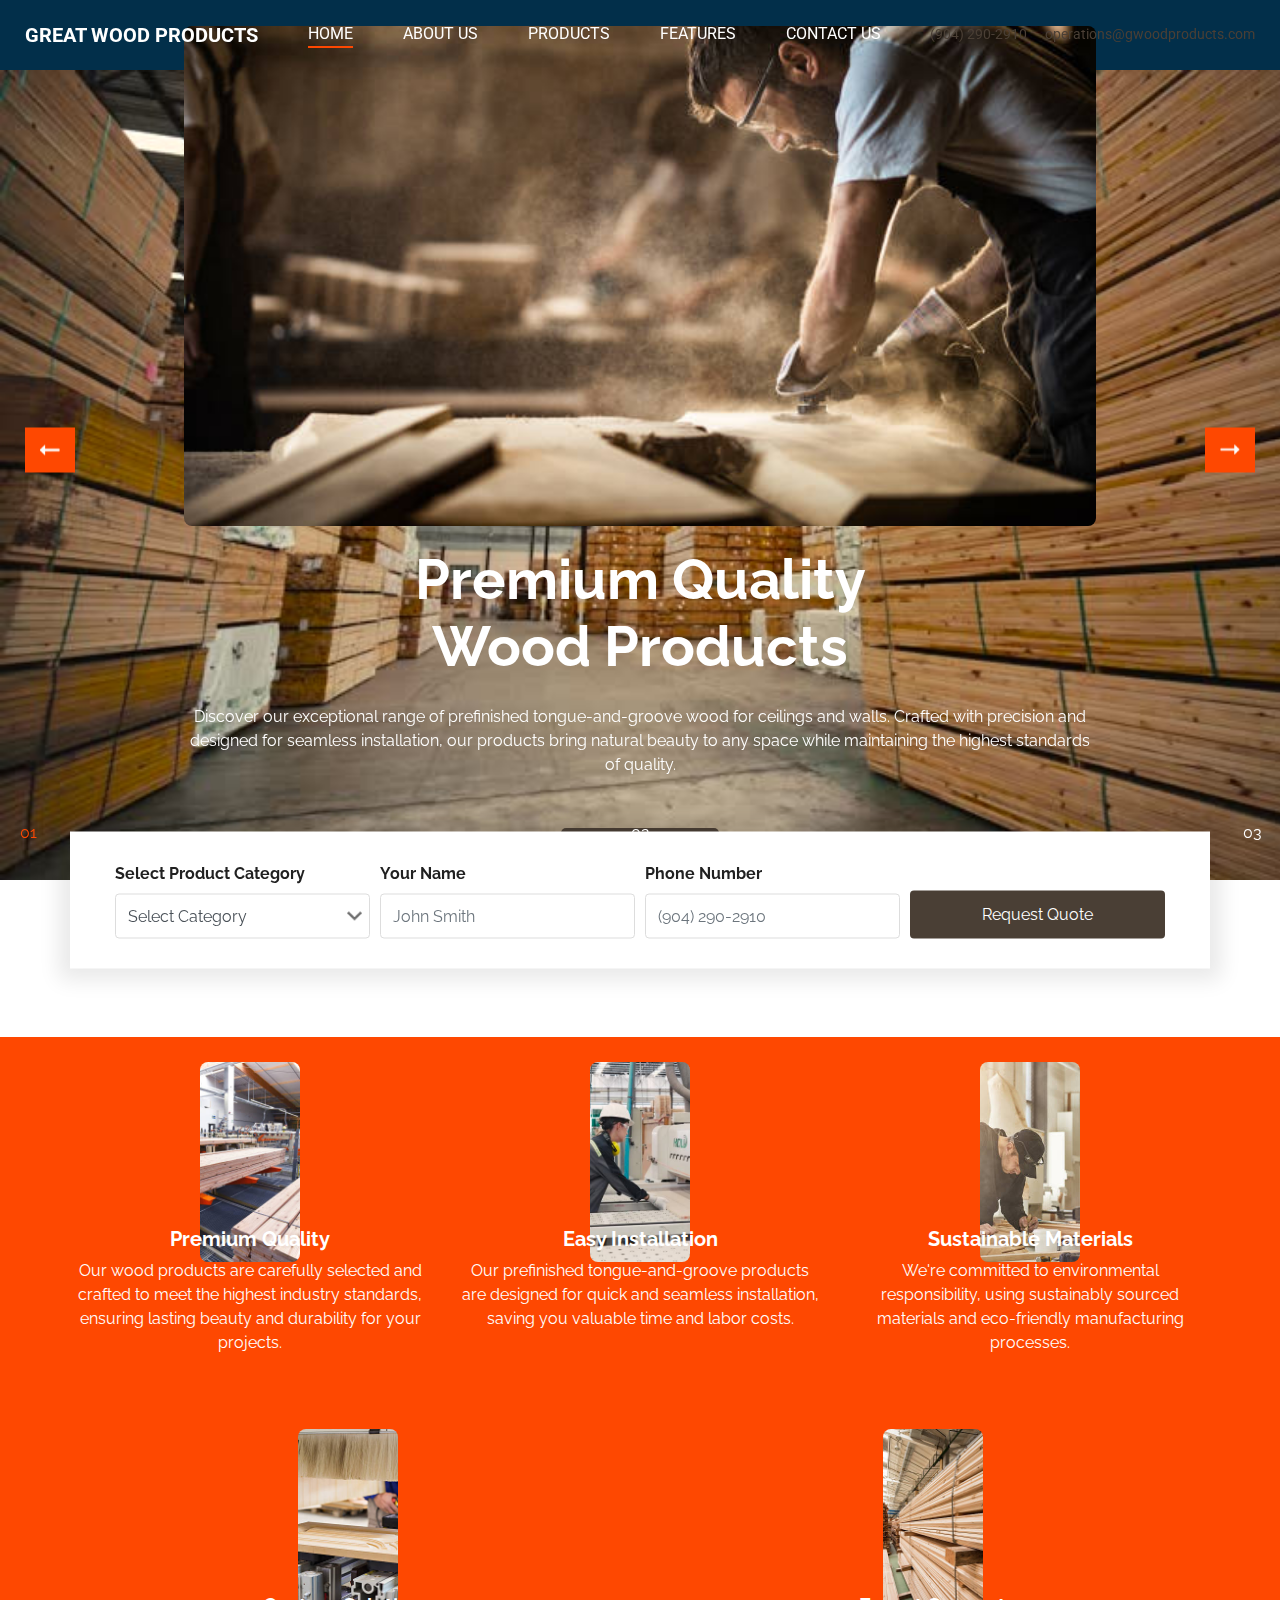
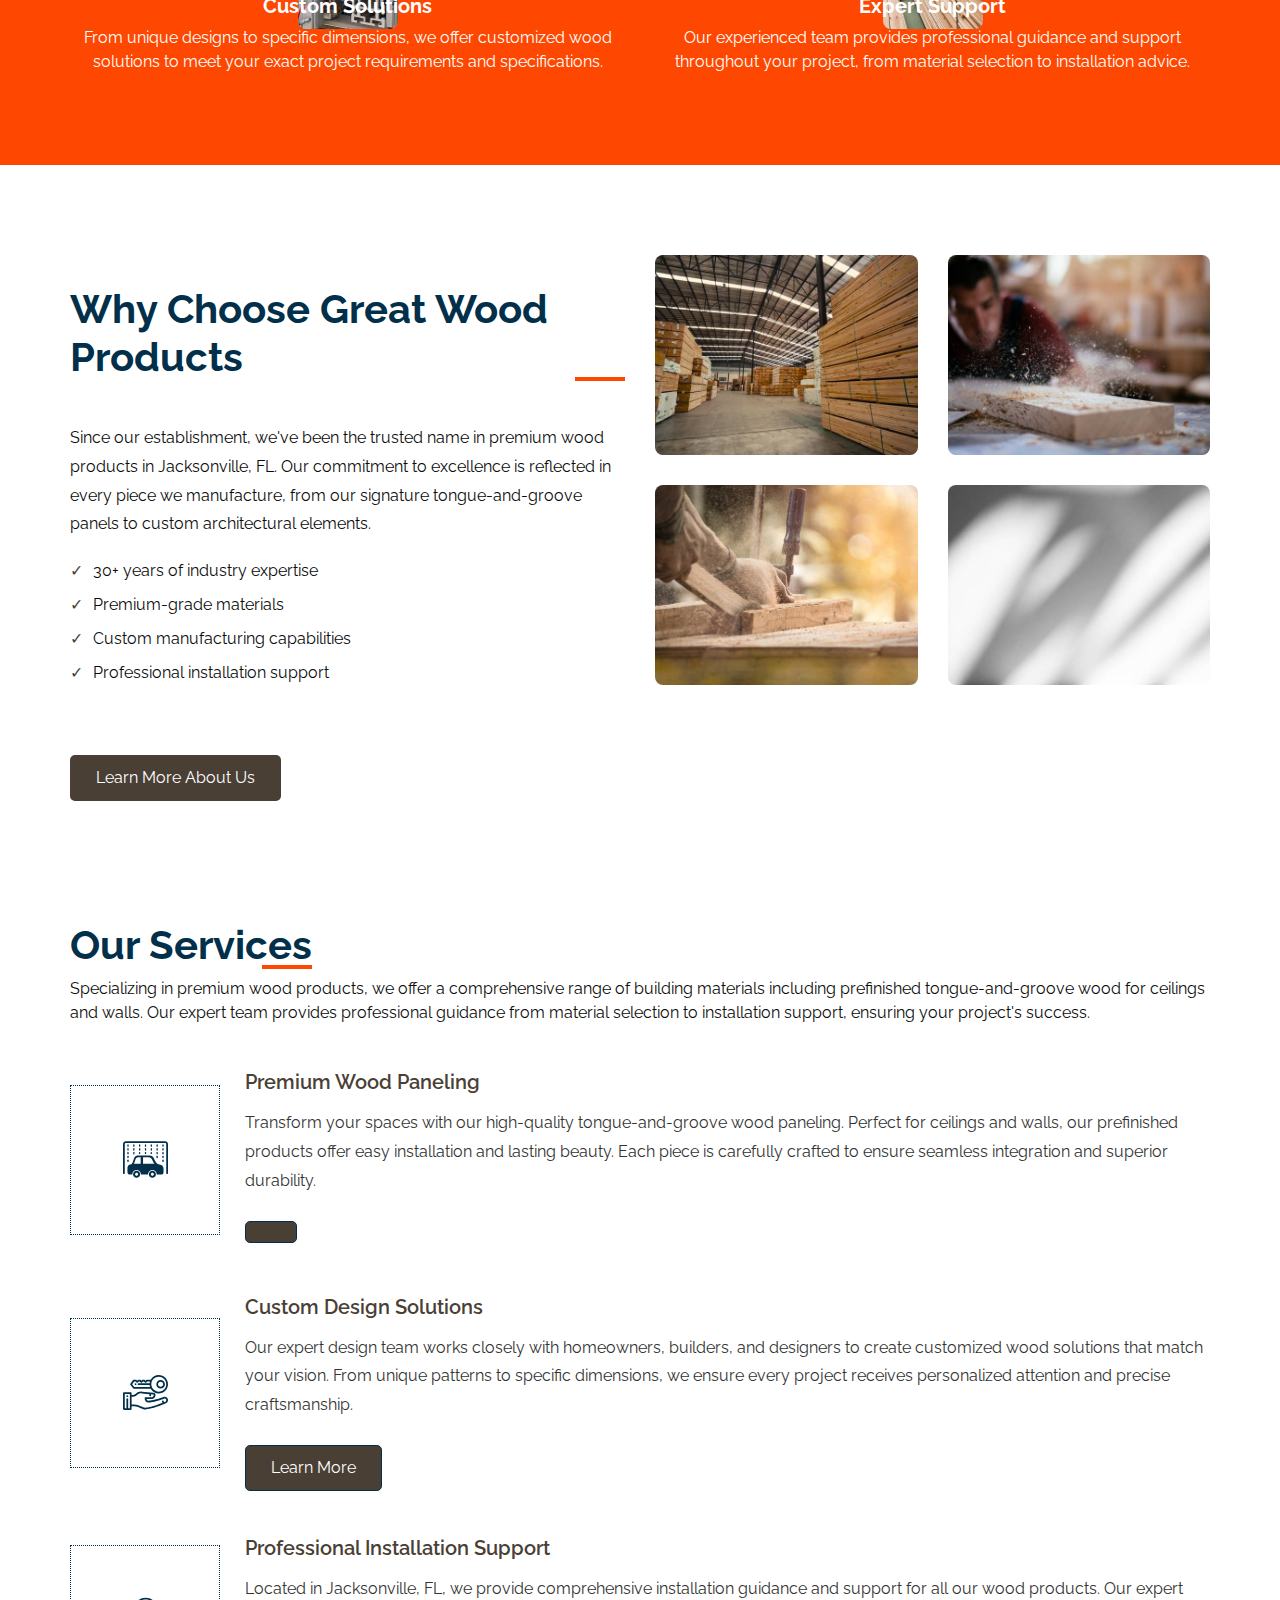
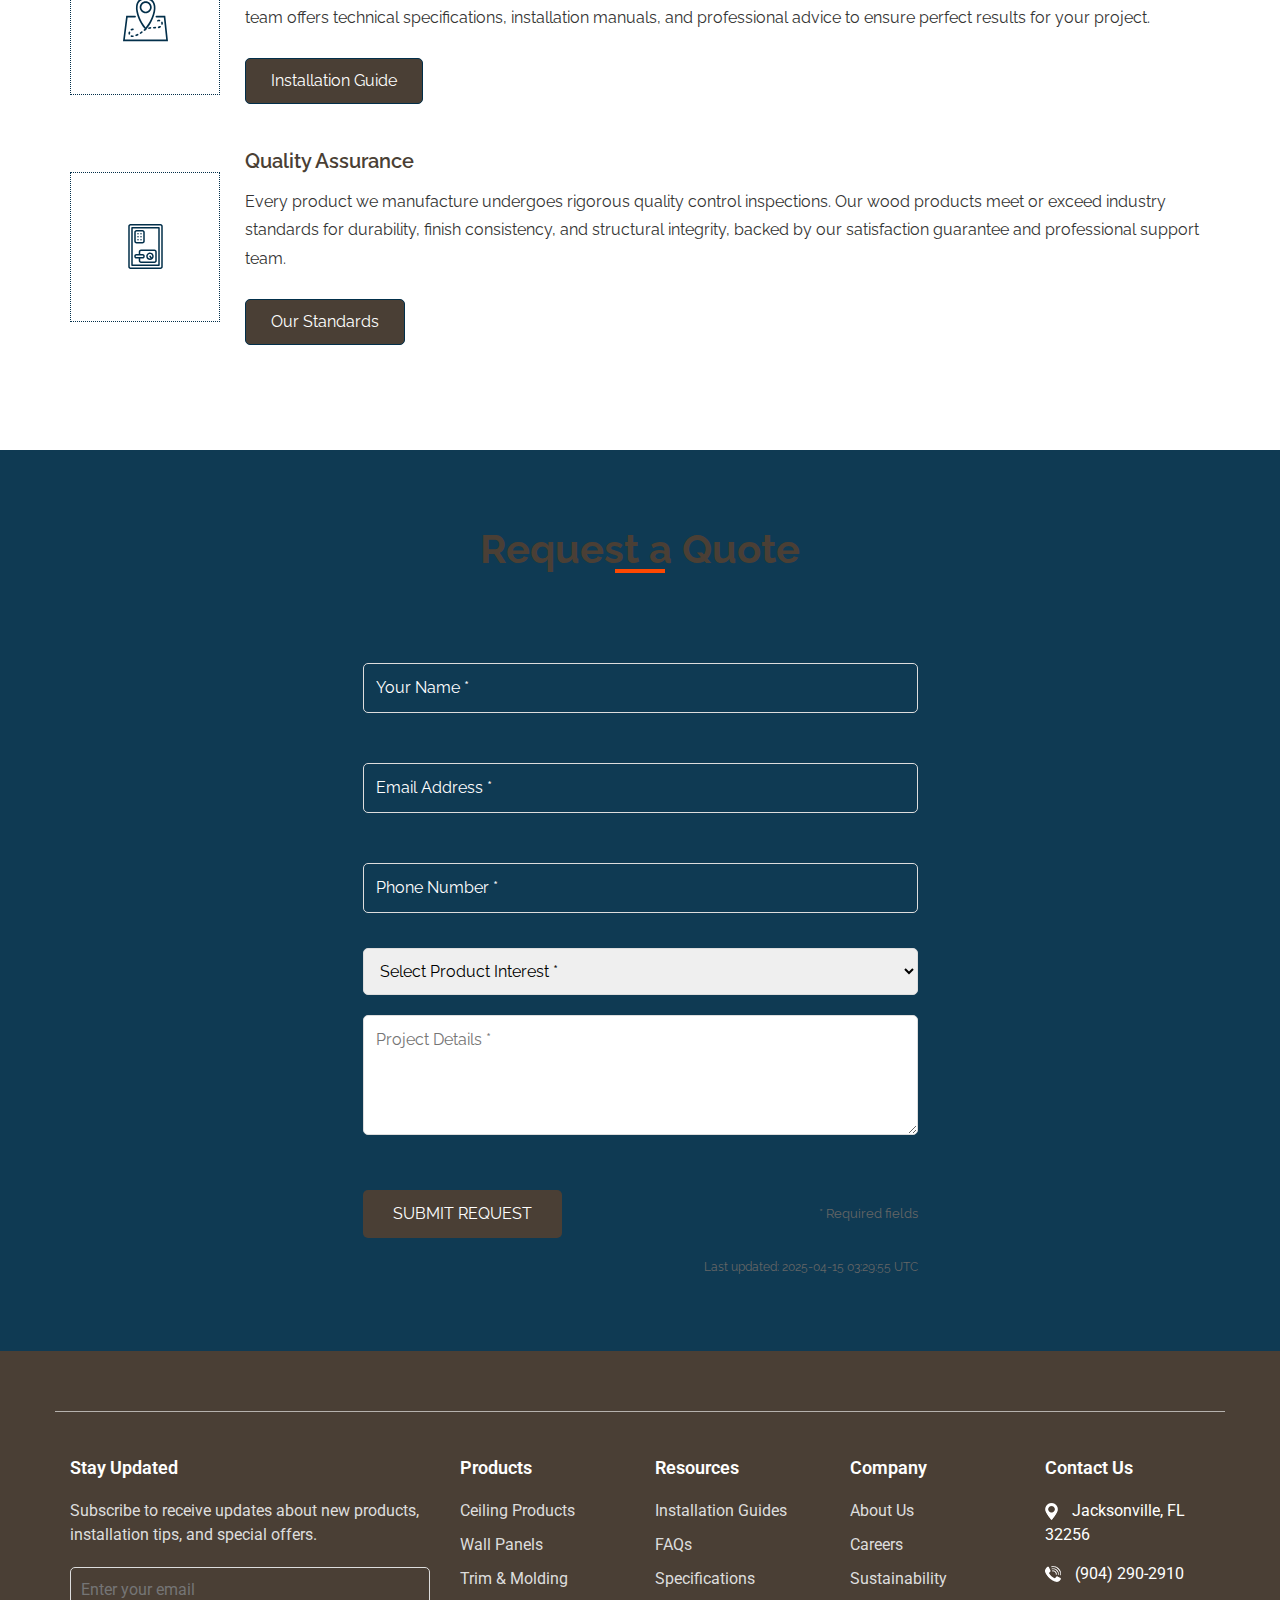
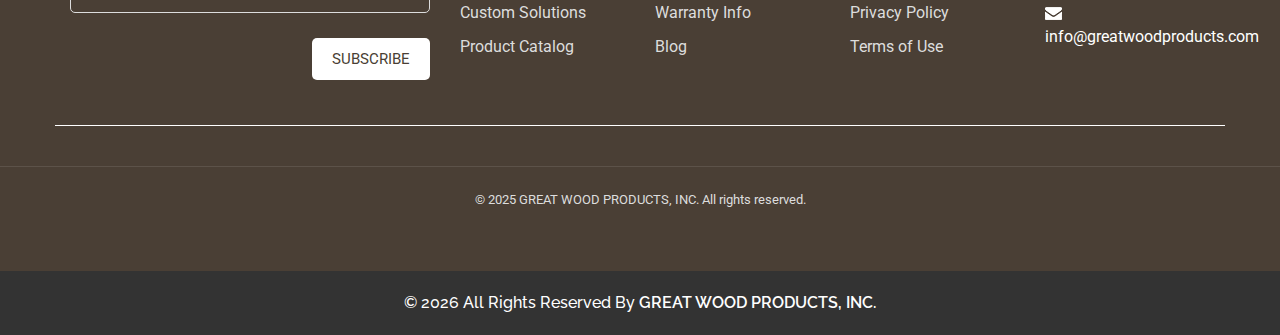
==== commit f3c766d1: "Update index.html" ====
--- a/index.html
+++ b/index.html
@@ -53,7 +53,7 @@
               <a class="nav-link" href="about.html">About Us</a>
             </li>
             <li class="nav-item">
-              <a class="nav-link" href="products.html">Products</a>
+              <a class="nav-link" href="service.html">Products</a>
             </li>
             <li class="nav-item">
               <a class="nav-link" href="feature.html">Features</a>
@@ -1064,4 +1064,4 @@
 
 </body>
 
-</html>+</html>
--- a/css/style.css
+++ b/css/style.css
@@ -0,0 +1,929 @@
+body {
+  font-family: "Raleway", sans-serif;
+  color: #0c0c0c;
+  background-color: #ffffff;
+}
+
+.layout_padding {
+  padding: 75px 0;
+}
+
+.layout_padding2 {
+  padding: 45px 0;
+}
+
+.layout_padding2-top {
+  padding-top: 45px;
+}
+
+.layout_padding2-bottom {
+  padding-bottom: 45px;
+}
+
+.layout_padding-top {
+  padding-top: 75px;
+}
+
+.layout_padding-bottom {
+  padding-bottom: 75px;
+}
+
+.heading_container {
+  display: -webkit-box;
+  display: -ms-flexbox;
+  display: flex;
+}
+
+.heading_container h2 {
+  font-size: 2.5rem;
+  position: relative;
+  font-weight: bold;
+  color: #022f4a;
+}
+
+.heading_container h2::before {
+  content: "";
+  width: 50px;
+  height: 4px;
+  background-color: #fe4801;
+  position: absolute;
+  bottom: 0;
+  right: 0;
+}
+
+/*header section*/
+.hero_area {
+  height: 100vh;
+}
+
+.sub_page .hero_area {
+  height: auto;
+}
+
+.sub_page .about_section {
+  padding: 150px 0;
+}
+
+.sub_page .car_section {
+  margin-bottom: 75px;
+}
+
+.hero_area.sub_pages {
+  height: auto;
+}
+
+.header_section {
+  background-color: #022f4a;
+  padding: 15px 0;
+  font-family: "Roboto", sans-serif;
+}
+
+.header_section .container-fluid {
+  padding-right: 25px;
+  padding-left: 25px;
+}
+
+.header_section .nav_container {
+  margin: 0 auto;
+}
+
+.custom_nav-container.navbar-expand-lg .navbar-nav .nav-item .nav-link {
+  padding: 0;
+  margin: 0px 25px;
+  color: #ffffff;
+  text-align: center;
+  text-transform: uppercase;
+}
+
+.custom_nav-container.navbar-expand-lg .navbar-nav .nav-item.active .nav-link, .custom_nav-container.navbar-expand-lg .navbar-nav .nav-item:hover .nav-link {
+  border-bottom: 2px solid #fe4801;
+}
+
+a,
+a:hover,
+a:focus {
+  text-decoration: none;
+}
+
+a:hover,
+a:focus {
+  color: initial;
+}
+
+.btn,
+.btn:focus {
+  outline: none !important;
+  -webkit-box-shadow: none;
+          box-shadow: none;
+}
+
+.custom_nav-container .nav_search-btn {
+  background-image: url(../images/search-icon.png);
+  background-size: 17px;
+  background-repeat: no-repeat;
+  background-position-y: 7px;
+  width: 35px;
+  height: 35px;
+  padding: 0;
+  border: none;
+}
+
+.navbar-brand span {
+  text-transform: uppercase;
+  font-weight: bold;
+  color: #ffffff;
+}
+
+.custom_nav-container {
+  z-index: 99999;
+  padding: 0;
+}
+
+.custom_nav-container .navbar-toggler {
+  outline: none;
+}
+
+.custom_nav-container .navbar-toggler .navbar-toggler-icon {
+  background-image: url(../images/menu.png);
+  background-size: 55px;
+}
+
+.custom_nav-container .navbar-toggler .navbar-toggler-icon {
+  background-image: url(../images/menu.png);
+  background-size: 40px;
+}
+
+/*end header section*/
+/* slider section */
+.slider_section {
+  color: #ffffff;
+  display: -webkit-box;
+  display: -ms-flexbox;
+  display: flex;
+  -webkit-box-orient: vertical;
+  -webkit-box-direction: normal;
+      -ms-flex-direction: column;
+          flex-direction: column;
+  height: 90%;
+  -webkit-box-pack: center;
+      -ms-flex-pack: center;
+          justify-content: center;
+  background-image: url(../images/9.jpg);
+  background-size: cover;
+  text-align: center;
+}
+
+.slider_section .detail-box {
+  width: 80%;
+  margin: 0 auto;
+}
+
+.slider_section .detail-box h1 {
+  font-weight: bold;
+  margin-bottom: 25px;
+  font-size: 3.5rem;
+}
+
+.slider_section .detail-box a {
+  display: inline-block;
+  padding: 10px 35px;
+  background-color: #fe4801;
+  color: #ffffff;
+  -webkit-transition: all 0.3s;
+  transition: all 0.3s;
+  border: 1px solid transparent;
+  margin: 35px 0 50px 0;
+  text-transform: uppercase;
+}
+
+.slider_section .detail-box a:hover {
+  background-color: transparent;
+  border-color: #fe4801;
+  color: #fe4801;
+}
+
+.slider_section #carouselExampleIndicators {
+  position: unset;
+}
+
+.slider_section .carousel-control-prev,
+.slider_section .carousel-control-next {
+  position: absolute;
+  top: 50%;
+  width: 50px;
+  height: 45px;
+  border: none;
+  opacity: 1;
+  background-repeat: no-repeat;
+  background-size: 20px;
+  background-position: center;
+  background-color: #fe4801;
+  -webkit-transform: translateY(-50%);
+          transform: translateY(-50%);
+  background-position: center;
+}
+
+.slider_section .carousel-control-prev {
+  background-image: url(../images/left-arrow.png);
+  left: 25px;
+}
+
+.slider_section .carousel-control-next {
+  left: initial;
+  background-image: url(../images/right-arrow.png);
+  right: 25px;
+}
+
+.slider_section ol.carousel-indicators {
+  margin: 0;
+  bottom: 5%;
+  left: initial;
+  width: 100%;
+  -webkit-box-pack: justify;
+      -ms-flex-pack: justify;
+          justify-content: space-between;
+}
+
+.slider_section ol.carousel-indicators li {
+  width: 50px;
+  height: 50px;
+  border-radius: 100%;
+  text-indent: 0px;
+  text-align: center;
+  line-height: 55px;
+  color: #ffffff;
+  background-color: transparent;
+  opacity: 1;
+  border: none;
+}
+
+.slider_section ol.carousel-indicators li.active {
+  color: #fe4801;
+}
+
+.find_section {
+  -webkit-transform: translateY(-50%);
+          transform: translateY(-50%);
+}
+
+.find_section form {
+  padding: 30px 45px;
+  background-color: #ffffff;
+  -webkit-box-shadow: 0px 0px 20px 11px rgba(0, 0, 0, 0.09);
+  box-shadow: 0px 0px 20px 11px rgba(0, 0, 0, 0.09);
+}
+
+.find_section form label {
+  font-weight: bold;
+  color: #212121;
+}
+
+.find_section form .form-control {
+  outline: none;
+  -webkit-box-shadow: none;
+          box-shadow: none;
+  border-radius: 0;
+  border: 1px solid #8e8e8e;
+}
+
+.find_section form select {
+  -webkit-appearance: none;
+     -moz-appearance: none;
+          appearance: none;
+  background-image: url(../images/down-arrow.png);
+  background-size: 15px;
+  background-position: 97% center;
+  background-repeat: no-repeat;
+}
+
+.find_section form .btn-container {
+  height: 100%;
+  display: -webkit-box;
+  display: -ms-flexbox;
+  display: flex;
+  -webkit-box-align: end;
+      -ms-flex-align: end;
+          align-items: flex-end;
+}
+
+.find_section form .btn-container button {
+  display: inline-block;
+  padding: 10px 35px;
+  background-color: #fe4801;
+  color: #ffffff;
+  -webkit-transition: all 0.3s;
+  transition: all 0.3s;
+  border: 1px solid transparent;
+  width: 100%;
+}
+
+.find_section form .btn-container button:hover {
+  background-color: transparent;
+  border-color: #fe4801;
+  color: #fe4801;
+}
+
+.find_section form .btn-container button:hover {
+  color: #e54101;
+}
+
+.feature_section {
+  background-color: #fe4801;
+  color: #ffffff;
+  text-align: center;
+}
+
+.feature_section .col-md-4 {
+  display: -webkit-box;
+  display: -ms-flexbox;
+  display: flex;
+  -webkit-box-pack: center;
+      -ms-flex-pack: center;
+          justify-content: center;
+}
+
+.feature_section .box {
+  display: -webkit-box;
+  display: -ms-flexbox;
+  display: flex;
+  -webkit-box-orient: vertical;
+  -webkit-box-direction: normal;
+      -ms-flex-direction: column;
+          flex-direction: column;
+  -webkit-box-align: center;
+      -ms-flex-align: center;
+          align-items: center;
+  margin: 30px 0;
+}
+
+.feature_section .box .img-box {
+  width: 100px;
+  height: 100px;
+  display: -webkit-box;
+  display: -ms-flexbox;
+  display: flex;
+  -webkit-box-align: center;
+      -ms-flex-align: center;
+          align-items: center;
+  -webkit-box-pack: center;
+      -ms-flex-pack: center;
+          justify-content: center;
+}
+
+.feature_section .box .img-box img {
+  width: 100%;
+}
+
+.feature_section .box .detail-box {
+  margin-top: 15px;
+}
+
+.feature_section .box .detail-box h5 {
+  font-weight: bold;
+}
+
+.why_section .detail-box {
+  height: 100%;
+  display: -webkit-box;
+  display: -ms-flexbox;
+  display: flex;
+  -webkit-box-orient: vertical;
+  -webkit-box-direction: normal;
+      -ms-flex-direction: column;
+          flex-direction: column;
+  -webkit-box-pack: justify;
+      -ms-flex-pack: justify;
+          justify-content: space-between;
+  padding: 45px 0;
+}
+
+.why_section .detail-box p {
+  margin-top: 35px;
+}
+
+.why_section .detail-box a {
+  display: inline-block;
+  padding: 10px 35px;
+  background-color: #022f4a;
+  color: #ffffff;
+  -webkit-transition: all 0.3s;
+  transition: all 0.3s;
+  border: 1px solid transparent;
+  margin-top: 35px;
+}
+
+.why_section .detail-box a:hover {
+  background-color: transparent;
+  border-color: #022f4a;
+  color: #022f4a;
+}
+
+.why_section .img-container .col-sm-6 {
+  padding: 0;
+}
+
+.why_section .img-container .img-box {
+  margin: 15px;
+  position: relative;
+}
+
+.why_section .img-container .img-box img {
+  width: 100%;
+}
+
+.why_section .img-container .img-box a {
+  display: none;
+  -webkit-box-pack: center;
+      -ms-flex-pack: center;
+          justify-content: center;
+  -webkit-box-align: center;
+      -ms-flex-align: center;
+          align-items: center;
+  width: 45px;
+  height: 45px;
+  border-radius: 100%;
+  border: 2px solid #ffffff;
+  position: absolute;
+  top: 50%;
+  left: 50%;
+  -webkit-transform: translate(-50%, -50%);
+          transform: translate(-50%, -50%);
+}
+
+.why_section .img-container .img-box a img {
+  width: 20px;
+}
+
+.why_section .img-container .img-box::before {
+  display: none;
+  content: "";
+  position: absolute;
+  top: 0;
+  left: 0;
+  width: 100%;
+  height: 100%;
+  background-color: rgba(29, 58, 75, 0.8);
+}
+
+.why_section .img-container .img-box:hover a {
+  display: -webkit-box;
+  display: -ms-flexbox;
+  display: flex;
+}
+
+.why_section .img-container .img-box:hover::before {
+  display: block;
+}
+
+.service_section .box {
+  display: -webkit-box;
+  display: -ms-flexbox;
+  display: flex;
+  -webkit-box-align: center;
+      -ms-flex-align: center;
+          align-items: center;
+  margin-top: 45px;
+}
+
+.service_section .box .img-box {
+  display: -webkit-box;
+  display: -ms-flexbox;
+  display: flex;
+  -webkit-box-align: center;
+      -ms-flex-align: center;
+          align-items: center;
+  -webkit-box-pack: center;
+      -ms-flex-pack: center;
+          justify-content: center;
+  min-width: 150px;
+  height: 150px;
+  margin-right: 25px;
+  border: 1px dotted #022f4a;
+}
+
+.service_section .box .img-box svg {
+  width: 45px;
+  height: auto;
+  fill: #022f4a;
+}
+
+.service_section .box .img-box:hover {
+  background-color: #fe4801;
+  border-color: transparent;
+}
+
+.service_section .box .img-box:hover svg {
+  fill: #ffffff;
+}
+
+.service_section .box .detail-box h5 {
+  font-weight: bold;
+}
+
+.service_section .box .detail-box p {
+  margin-top: 15px;
+}
+
+.service_section .box .detail-box a {
+  display: inline-block;
+  padding: 7px 30px;
+  -webkit-transition: all 0.3s;
+  transition: all 0.3s;
+  background-color: transparent;
+  border: 1px solid #022f4a;
+  color: #022f4a;
+  margin-top: 5px;
+}
+
+.service_section .box .detail-box a:hover {
+  border: 1px solid transparent;
+  background-color: #022f4a;
+  color: #ffffff;
+}
+
+.client_section {
+  background-image: url(../images/client-bg.jpg);
+  background-size: cover;
+}
+
+.client_section .heading_container {
+  -webkit-box-pack: center;
+      -ms-flex-pack: center;
+          justify-content: center;
+}
+
+.client_section .heading_container h2 {
+  color: #ffffff;
+}
+
+.client_section .heading_container h2::before {
+  right: 50%;
+  -webkit-transform: translateX(50%);
+          transform: translateX(50%);
+}
+
+.client_section .box {
+  display: -webkit-box;
+  display: -ms-flexbox;
+  display: flex;
+  -webkit-box-orient: vertical;
+  -webkit-box-direction: normal;
+      -ms-flex-direction: column;
+          flex-direction: column;
+  -webkit-box-align: center;
+      -ms-flex-align: center;
+          align-items: center;
+  text-align: center;
+  width: 650px;
+  background-color: #ffffff;
+  margin: 100px auto 75px auto;
+  padding: 0 15px 10px 15px;
+}
+
+.client_section .box .img-box {
+  width: 125px;
+  border-radius: 100%;
+  border: 5px solid #ffffff;
+  margin-top: -62.5px;
+  background-color: #ffffff;
+}
+
+.client_section .box .img-box img {
+  width: 100%;
+}
+
+.client_section .box .detail-box {
+  margin-top: 10px;
+}
+
+.client_section .box .detail-box h6 {
+  text-transform: uppercase;
+  font-weight: bold;
+}
+
+.client_section ol.carousel-indicators {
+  bottom: -5px;
+  margin: 0;
+}
+
+.client_section ol.carousel-indicators li {
+  width: 20px;
+  height: 20px;
+  border-radius: 100%;
+  text-indent: 0px;
+  text-align: center;
+  line-height: 55px;
+  color: #ffffff;
+  background-color: #ffffff;
+  opacity: 1;
+  border: none;
+  margin: 0 5px;
+}
+
+.client_section ol.carousel-indicators li.active {
+  background-color: #fe4801;
+}
+
+.rate_section .heading_container {
+  -webkit-box-pack: center;
+      -ms-flex-pack: center;
+          justify-content: center;
+}
+
+.rate_section .heading_container h2::before {
+  right: 50%;
+  -webkit-transform: translateX(50%);
+          transform: translateX(50%);
+}
+
+.rate_section .rate_container {
+  display: -webkit-box;
+  display: -ms-flexbox;
+  display: flex;
+  -webkit-box-pack: center;
+      -ms-flex-pack: center;
+          justify-content: center;
+  -ms-flex-wrap: wrap;
+      flex-wrap: wrap;
+}
+
+.rate_section .rate_container .box {
+  width: 275px;
+  color: #ffffff;
+  margin: 45px 20px 0 20px;
+  display: -webkit-box;
+  display: -ms-flexbox;
+  display: flex;
+  -webkit-box-orient: vertical;
+  -webkit-box-direction: normal;
+      -ms-flex-direction: column;
+          flex-direction: column;
+  -webkit-box-align: center;
+      -ms-flex-align: center;
+          align-items: center;
+  text-align: center;
+}
+
+.rate_section .rate_container .box .detail-box {
+  padding: 65px 40px 15px 40px;
+  background-color: #fe4801;
+  border-radius: 5px;
+}
+
+.rate_section .rate_container .box .detail-box .price h3 {
+  font-weight: bold;
+}
+
+.rate_section .rate_container .box .detail-box .price h3 span {
+  font-size: 2.5rem;
+}
+
+.rate_section .rate_container .box .detail-box .price h6 {
+  font-weight: bold;
+}
+
+.rate_section .rate_container .box .detail-box p {
+  margin-top: 20px;
+}
+
+.rate_section .rate_container .box .btn-box {
+  margin-top: 35px;
+}
+
+.rate_section .rate_container .box .btn-box a {
+  display: inline-block;
+  padding: 12px 45px;
+  background-color: #fe4801;
+  color: #ffffff;
+}
+
+.rate_section .rate_container .box:hover .detail-box {
+  background-color: #022f4a;
+}
+
+.rate_section .rate_container .box:hover .btn-box a {
+  background-color: #022f4a;
+}
+
+/* contact section */
+.contact_section {
+  background-color: #0f3a53;
+  color: #ffffff;
+}
+
+.contact_section .heading_container {
+  -webkit-box-pack: center;
+      -ms-flex-pack: center;
+          justify-content: center;
+}
+
+.contact_section .heading_container h2 {
+  color: #ffffff;
+}
+
+.contact_section .heading_container h2::before {
+  right: 50%;
+  -webkit-transform: translateX(50%);
+          transform: translateX(50%);
+}
+
+.contact_section .contact_form-container {
+  margin-top: 45px;
+}
+
+.contact_section .contact_form-container input {
+  border: none;
+  outline: none;
+  border-bottom: 1px solid #ffffff;
+  color: #ffffff;
+  width: 100%;
+  margin: 15px 0;
+  background-color: transparent;
+}
+
+.contact_section .contact_form-container input::-webkit-input-placeholder {
+  color: #ffffff;
+}
+
+.contact_section .contact_form-container input:-ms-input-placeholder {
+  color: #ffffff;
+}
+
+.contact_section .contact_form-container input::-ms-input-placeholder {
+  color: #ffffff;
+}
+
+.contact_section .contact_form-container input::placeholder {
+  color: #ffffff;
+}
+
+.contact_section .contact_form-container button {
+  display: inline-block;
+  padding: 10px 60px;
+  background-color: #fe4801;
+  color: #ffffff;
+  -webkit-transition: all 0.3s;
+  transition: all 0.3s;
+  border: 1px solid transparent;
+  text-transform: uppercase;
+}
+
+.contact_section .contact_form-container button:hover {
+  background-color: transparent;
+  border-color: #fe4801;
+  color: #fe4801;
+}
+
+/* end contact section */
+/* info section */
+.info_section {
+  background-color: #0f3a53;
+  font-family: "Roboto", sans-serif;
+}
+
+.info_section .container {
+  border-top: 1px solid rgba(255, 255, 255, 0.6);
+  border-bottom: 1px solid #ffffff;
+}
+
+.info_section .col-lg-4,
+.info_section .col-lg-2 {
+  margin: 45px 0;
+}
+
+.info_section h6 {
+  margin-bottom: 12px;
+  font-size: 18px;
+  color: #ffffff;
+}
+
+.info_section p {
+  color: #ffffff;
+}
+
+.info_section form input {
+  padding: 10px;
+  background-color: transparent;
+  border: none;
+  border-bottom: 1px solid #ffffff;
+  width: 100%;
+  outline: none;
+  color: #ffffff;
+}
+
+.info_section form input ::-webkit-input-placeholder {
+  color: #ffffff;
+  opacity: 0.2;
+}
+
+.info_section form input :-ms-input-placeholder {
+  color: #ffffff;
+  opacity: 0.2;
+}
+
+.info_section form input ::-ms-input-placeholder {
+  color: #ffffff;
+  opacity: 0.2;
+}
+
+.info_section form input ::placeholder {
+  color: #ffffff;
+  opacity: 0.2;
+}
+
+.info_section form button {
+  background-color: #fe4801;
+  display: inline-block;
+  padding: 8px 30px;
+  background-color: #fe4801;
+  color: #ffffff;
+  -webkit-transition: all 0.3s;
+  transition: all 0.3s;
+  border: 1px solid transparent;
+  margin-top: 15px;
+  font-size: 15px;
+  text-transform: uppercase;
+}
+
+.info_section form button:hover {
+  background-color: transparent;
+  border-color: #fe4801;
+  color: #fe4801;
+}
+
+.info_section ul {
+  padding: 0;
+}
+
+.info_section ul li {
+  list-style-type: none;
+  margin: 3px 0;
+}
+
+.info_section ul li a {
+  color: #ffffff;
+}
+
+.info_section ul li a:hover {
+  color: #ffffff;
+}
+
+.info_section .info_link-box a {
+  display: -webkit-box;
+  display: -ms-flexbox;
+  display: flex;
+  -webkit-box-align: center;
+      -ms-flex-align: center;
+          align-items: center;
+  margin: 5px 0;
+}
+
+.info_section .info_link-box a img {
+  margin-right: 15px;
+}
+
+.info_section .info_link-box a span {
+  color: #ffffff;
+}
+
+.info_section .info_social {
+  display: -webkit-box;
+  display: -ms-flexbox;
+  display: flex;
+  -webkit-box-pack: center;
+      -ms-flex-pack: center;
+          justify-content: center;
+  margin: 20px auto 0 auto;
+}
+
+.info_section .info_social img {
+  width: 40px;
+  margin-left: 8px;
+}
+
+/* end info section */
+/* footer section*/
+.footer_section {
+  font-weight: 500;
+  display: -webkit-box;
+  display: -ms-flexbox;
+  display: flex;
+  -webkit-box-pack: center;
+      -ms-flex-pack: center;
+          justify-content: center;
+  background-color: #0f3a53;
+  padding: 20px;
+}
+
+.footer_section p {
+  color: #ffffff;
+  margin: 0;
+  text-align: center;
+}
+
+.footer_section a {
+  color: #ffffff;
+}
+
+/* end footer section*/
+/*# sourceMappingURL=style.css.map */--- a/css/responsive.css
+++ b/css/responsive.css
@@ -0,0 +1,94 @@
+@media (max-width: 1120px) {}
+
+@media (max-width: 992px) {
+  .find_section form .col-lg-3 {
+    margin-bottom: 20px;
+  }
+
+  .slider_section ol.carousel-indicators {
+    display: none;
+  }
+
+  .custom_nav-container.navbar-expand-lg .navbar-nav .nav-item .nav-link {
+    margin: 10px 25px;
+  }
+}
+
+@media (max-width: 768px) {
+  .hero_area {
+    height: auto;
+  }
+
+  .slider_section {
+    padding: 50px 0 100px 0;
+  }
+
+  .find_section {
+    -webkit-transform: translateY(-50%);
+    transform: translateY(-25%);
+  }
+
+  .client_section .box {
+    width: 100%;
+  }
+
+  .info_section .container {
+    padding: 45px 15px;
+  }
+
+  .info_section .col-lg-4,
+  .info_section .col-lg-2 {
+    margin: 15px auto;
+    text-align: center;
+  }
+
+  .info_section form button {
+    margin-bottom: 25px;
+  }
+
+  .info_section .info_link-box a {
+    justify-content: center;
+  }
+}
+
+@media (max-width: 576px) {
+  .heading_container h2 {
+    font-size: 2rem;
+  }
+
+  .slider_section .carousel-control-prev,
+  .slider_section .carousel-control-next {
+    display: none;
+  }
+
+  .find_section form {
+    padding: 30px 25px;
+  }
+
+  .slider_section .detail-box h1 {
+    font-size: 3rem;
+  }
+
+  .service_section .box {
+    flex-direction: column;
+    margin-top: 45px;
+    text-align: center;
+  }
+
+  .service_section .box .img-box {
+    margin: 0;
+    margin-bottom: 15px;
+  }
+}
+
+@media (max-width: 480px) {}
+
+@media (max-width: 420px) {}
+
+@media (max-width: 360px) {}
+
+@media (min-width: 1200px) {
+  .container {
+    max-width: 1170px;
+  }
+}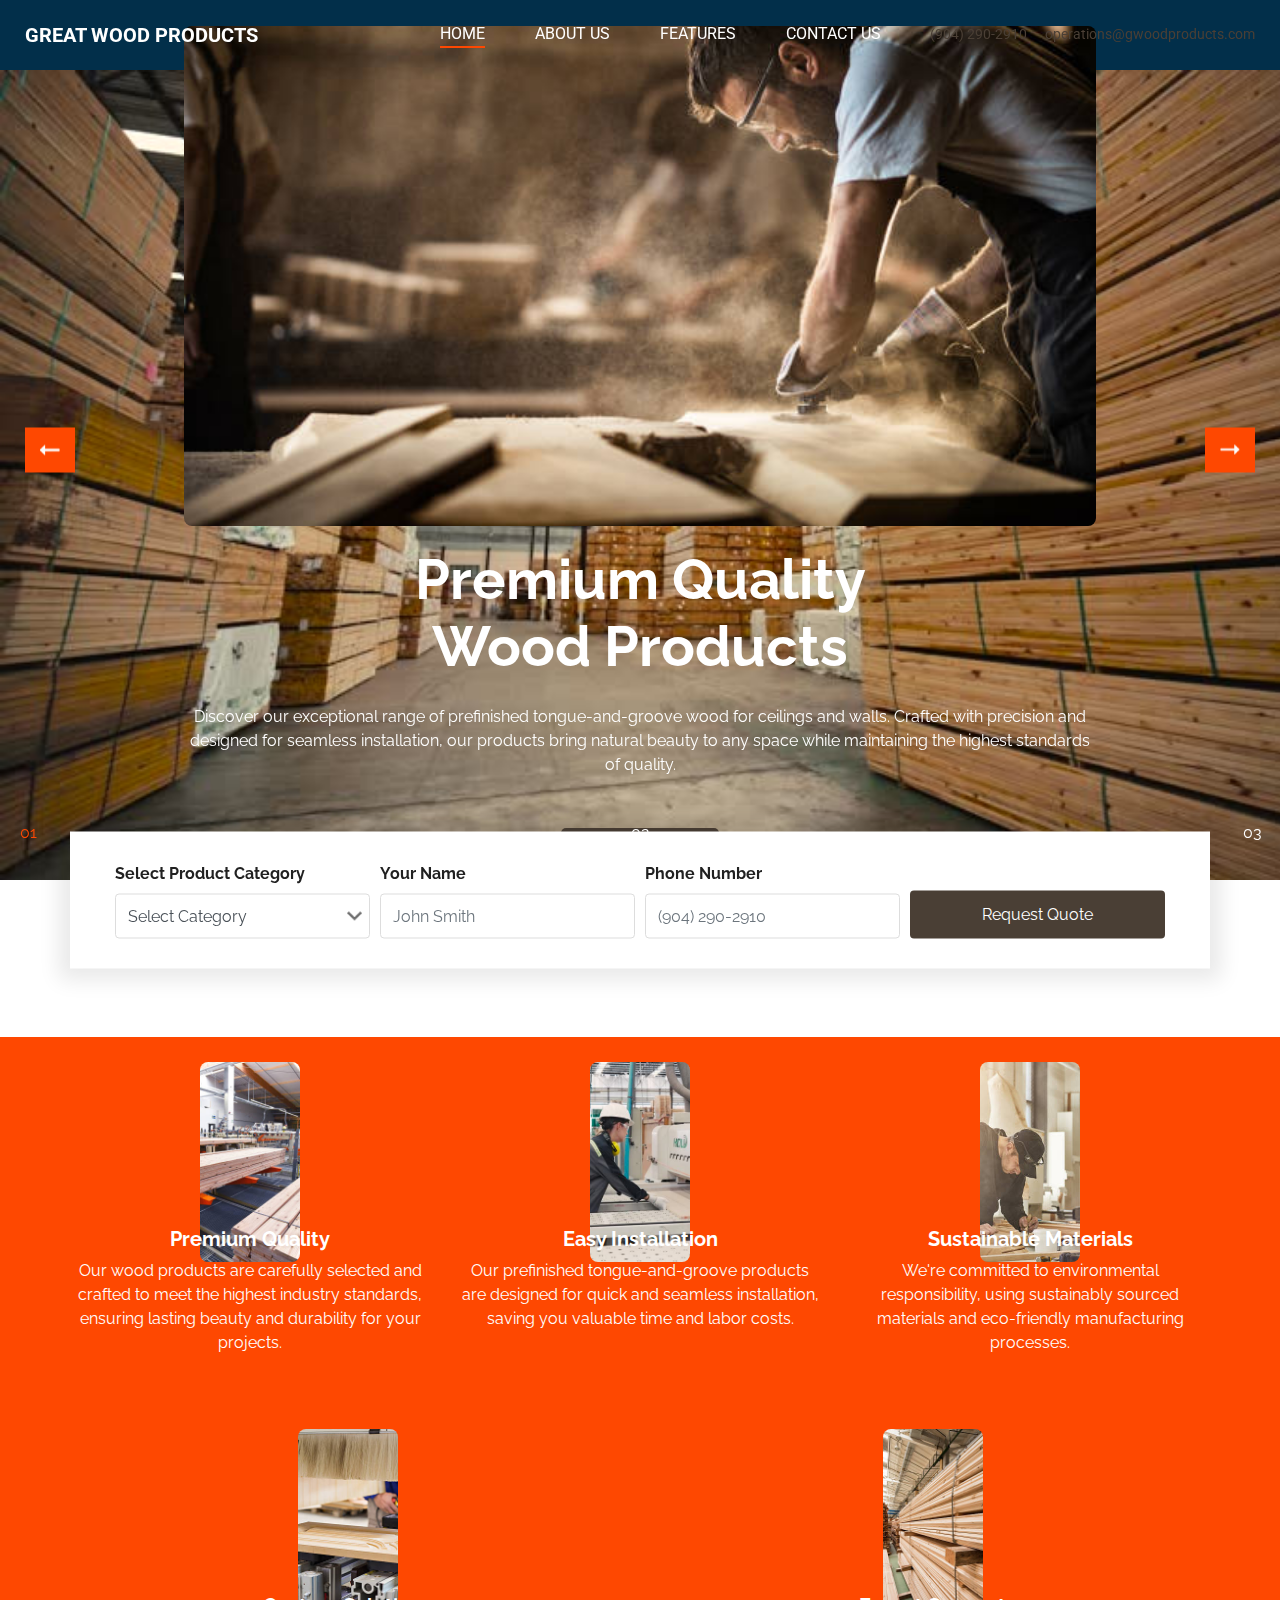
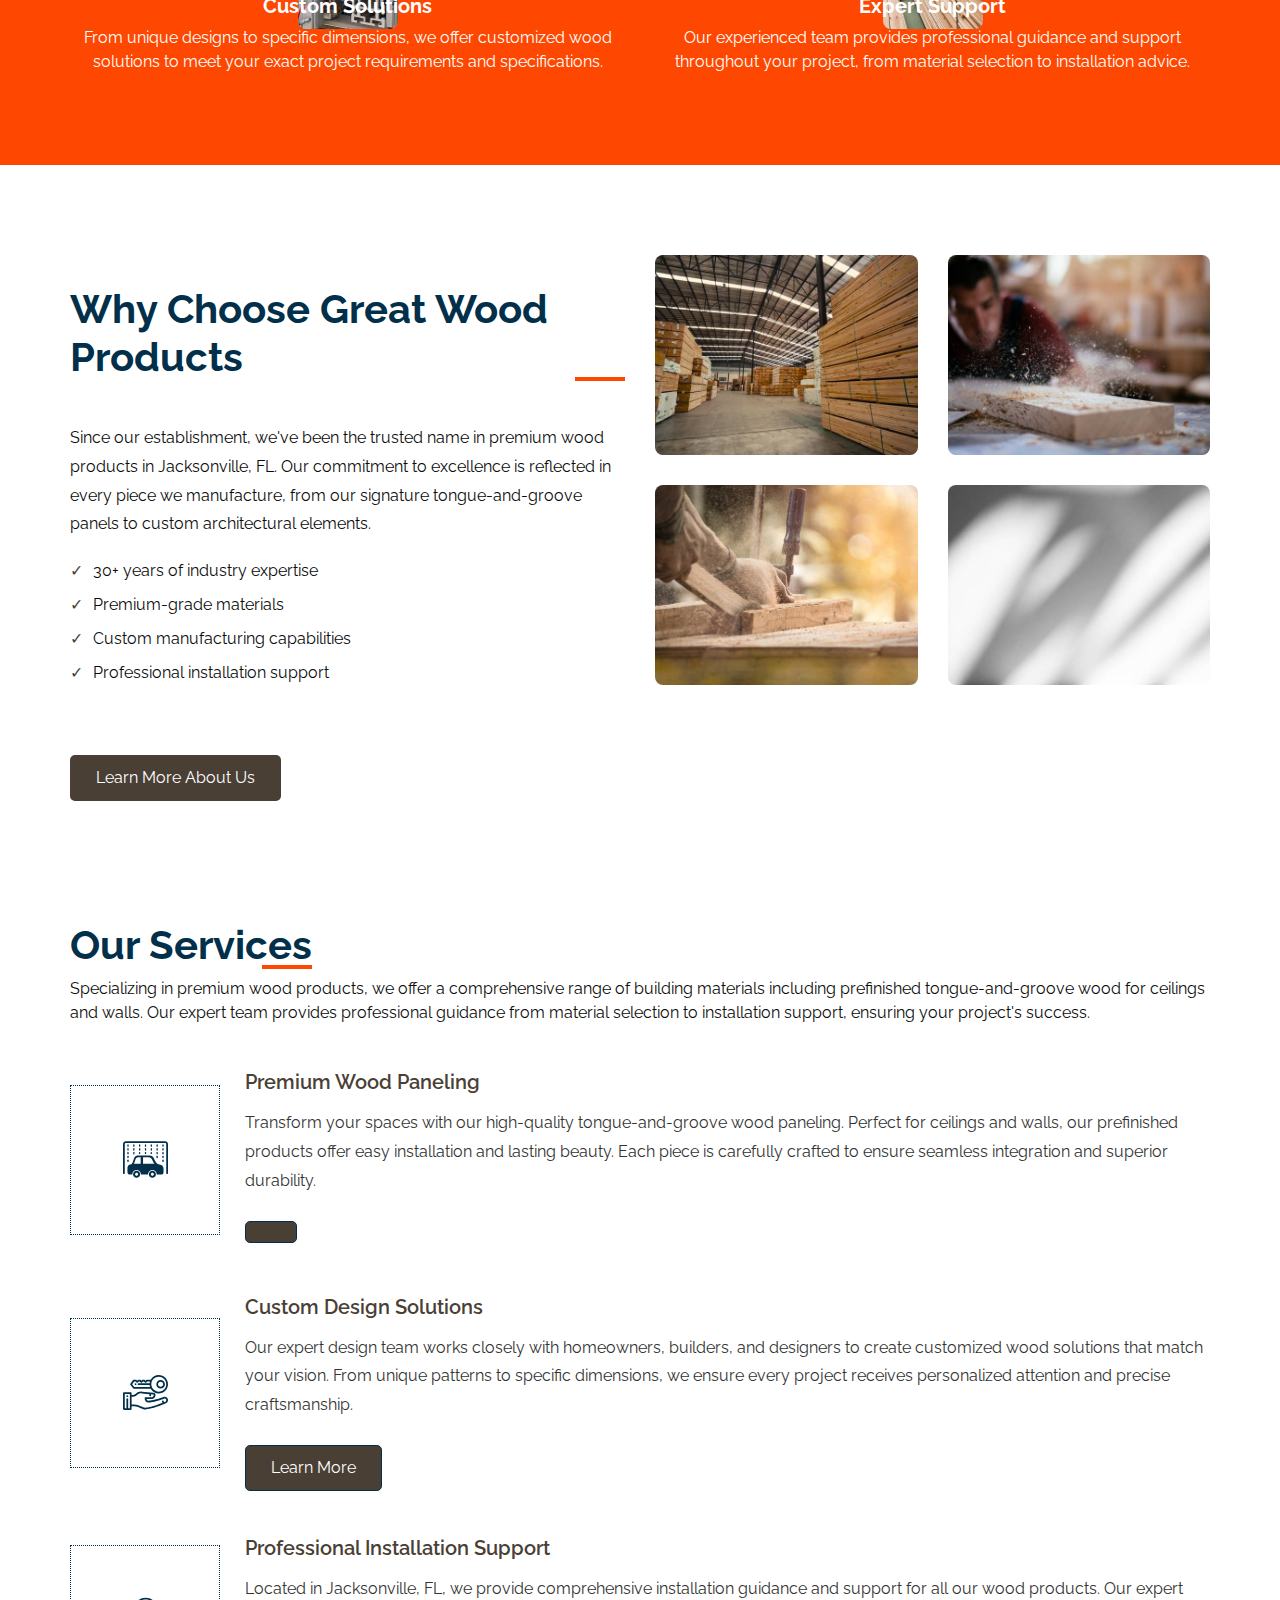
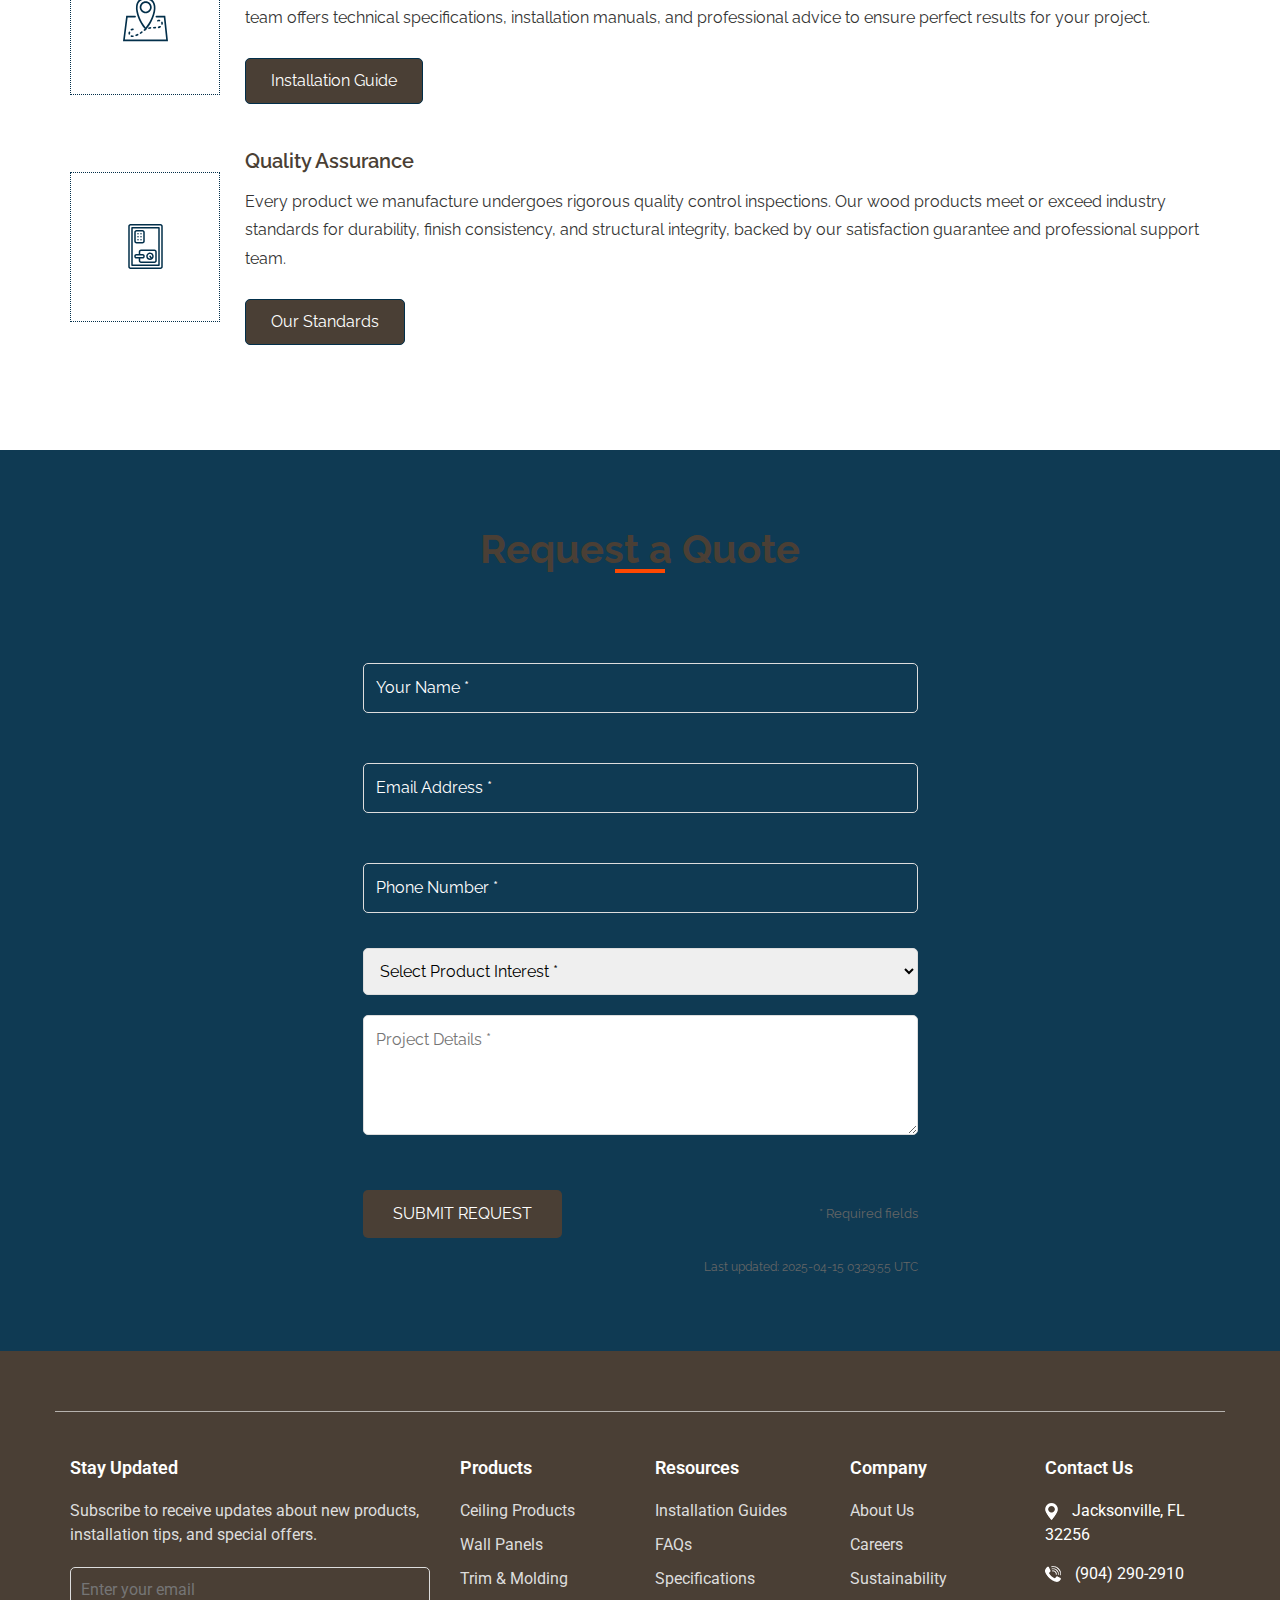
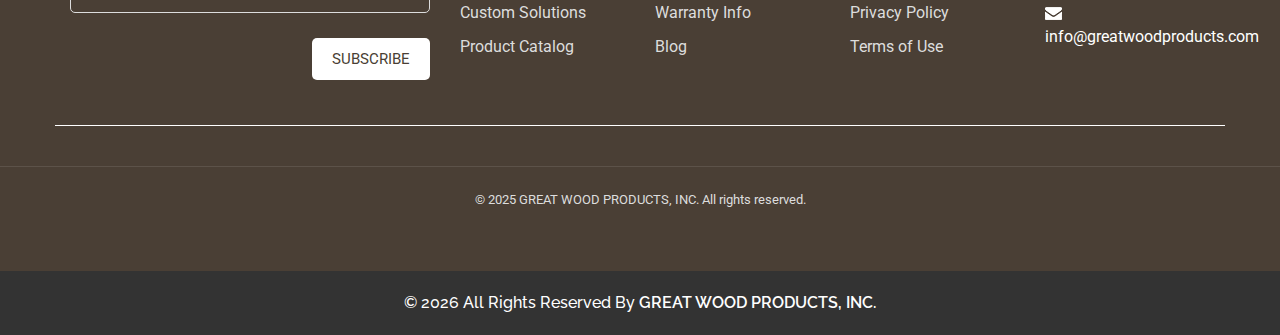
==== commit a1c2e481: "Update index.html" ====
--- a/index.html
+++ b/index.html
@@ -52,9 +52,7 @@
             <li class="nav-item">
               <a class="nav-link" href="about.html">About Us</a>
             </li>
-            <li class="nav-item">
-              <a class="nav-link" href="service.html">Products</a>
-            </li>
+            
             <li class="nav-item">
               <a class="nav-link" href="feature.html">Features</a>
             </li>
